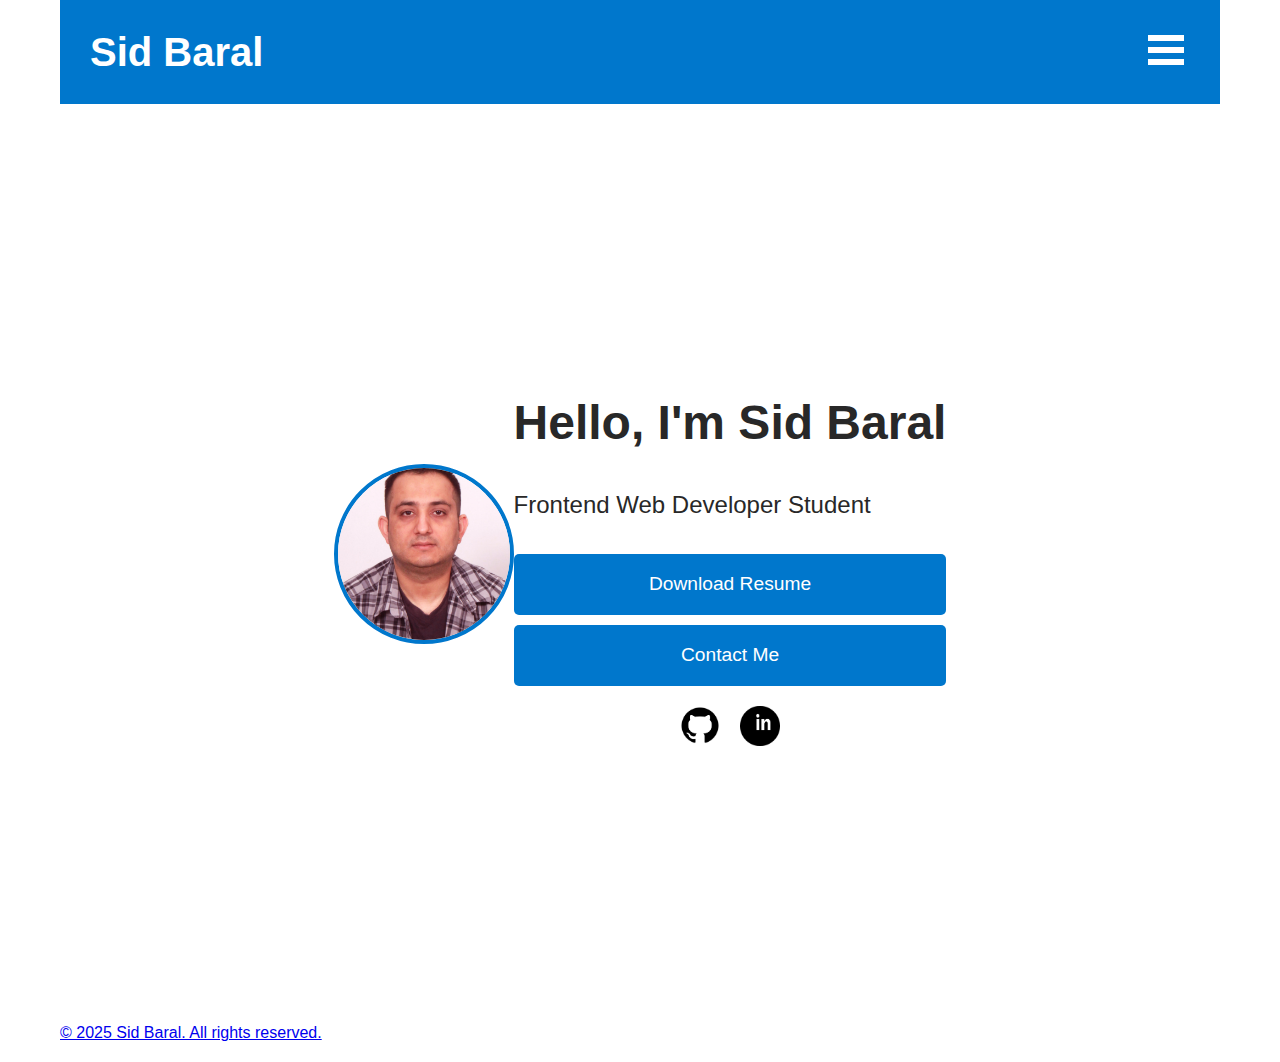
==== index.html @ 908c68ad "completed half of the css" ====
<!DOCTYPE html>
<html lang="en">
<head>
    <meta charset="UTF-8">
    <meta name="viewport" content="width=device-width, initial-scale=1.0">
    <title>Sid Baral -Landing Page</title>
    <link rel="stylesheet" href="styles/normalize-fwd.css">
	<link rel="stylesheet" href="styles/index.css">
</head>

<body>
    
	<div class="site-wrapper">
	
		<header class="site-header">

			<a href="index.html" class="site-name" style="font-size: 2.5rem; font-weight: bold; color: #ffff; text-decoration: none;">Sid Baral</a>


			<nav class="site-navigation" id="site-navigation">

				<button class="menu-toggle" aria-controls="header-menu" aria-expanded="false" aria-label="Menu Toggle">
					<svg xmlns="http://www.w3.org/2000/svg" width="36" height="36" viewBox="0 0 24 24">
						<title>Menu Icon</title>
						<path d="M24 6h-24v-4h24v4zm0 4h-24v4h24v-4zm0 8h-24v4h24v-4z"></path>
					</svg>
				</button>
          
            <ulul class="nav-menu" id="header-menu">
                <li><a href="about.html">About</a></li>
                <li><a href="projects.html">Projects</a></li>
                <li><a href="experience.html">Experience</a></li>
                <li><a href="contact.html">Contact Me</a></li>
            </ul>
        </nav>
    </header>

    <main>
        <section class="intro">
            <img src="images/me.jpg" alt="Sid Baral's Image" class="profile-pic">
            <div class="my-intro">
                <h1>Hello, I'm <strong>Sid Baral</strong></h1>
                <p>Frontend Web Developer Student</p>

            <div class="buttons">
                <a href="resume/Sid Baral Resume.docx" class="button">Download Resume</a>
                <a href="contact.html" class="button">Contact Me</a>
            </div>
            <div class="social-link">
                <a href="https://github.com/awizzymoon77" target="blank">
                    <img src="images/github.png" alt="GitHub">
                <a href="https://www.linkedin.com/in/sid-baral-b07127240/" target="blank">
                    <img src="images/linkedin.png" alt="LinkedIn">

            </div>
            

        </section>
    </main>

    <footer>
        <p>&copy; 2025 Sid Baral. All rights reserved.</p>
    </footer>
</body>
</html>
---- styles/index.css ----
body {
    margin: 0;
    padding: 0;
    box-sizing: border-box;
	font-family: Arial, sans-serif;
	font-size: 16px;
    color: #282828;
	line-height: 1.6;
	background-color: #ffffff;
    }

.site-wrapper {
    max-width: 75rem;
    margin: 0 auto;
    padding: 0 20px;
}

header.site-header {
    background-color: #0077cc;
    color: #ffffff;
    padding: 20px 30px;
    display: flex;
    justify-content: space-between;
    align-items: center;
}

.header .site-name {
    font-size: 2.5rem;
    font-weight: bold;
    color: #ffffff;
    text-decoration: none; 
}



header nav {
    position: relative;
}

header .menu-toggle {
    display: block;
    background: none;
    border: none;
    cursor: pointer;
    color: #ffffff;
}

header .menu-toggle svg {
    fill: #ffffff;
}

header .nav-menu {
    list-style: none;
    display: none;
    flex-direction: column;
    gap: 10px;
    margin: 0;
    padding: 10px 0;
    background-color: #0077cc;
    position: absolute;
    top: 100%;
    right: 0;
    width: 100%;
}

header .menu-toggle.active + .nav-menu {
    display: flex;
}

header .nav-menu li {
    margin: 0;
    text-align: center;
}

header .nav-menu li a {
    text-decoration: none;
    color: #ffff;
    font-weight: bold;
    transition: color 0.3s;
}

header .nav-menu li a:hover {
    color: #ffffff;
}
/* Main */

main{
    min-height: 100vh;
    display: flex;
    flex-direction: column;
    justify-content: center;
    align-items: center;
    padding: 20px;
    background-color: #ffffff;
}

.intro {
    display: flex;
    align-items: center;
}

.intro .profile-pic {
    width: 180px;
    height: 180px;
    border-radius: 50%;
    object-fit: cover;
    margin-bottom: 20px auto;
    border: 4px solid #0077cc;
}

.my-intro {
    max-width: 800px;
    margin: 20px auto;
}

.my-intro h1 {
    font-size: 3rem;
    color: #282828;
    margin-bottom: 20px;
}

.my-intro p {
    font-size: 1.5rem;
    color: #282828;
    margin-bottom: 30px;
}

.buttons {
    display: flex;
    flex-direction: column;
    gap: 10px;
    margin-bottom: 20px;
}

.buttons .button {
    text-decoration: none;
    padding: 15px 30px;
    font-size: 1.2rem;
    background-color: #0077cc;
    color: #ffffff;
    border-radius: 5px;
    text-align: center;
 }

 .buttons .button:hover {
    background-color: #0077cc;
 }

 .social-link {
    display: flex;
    justify-content: center;
    gap: 20px;
    margin-top: 20px;
 }

 .social-link a {
    text-decoration: none;
    color: #0077cc;
    font-size: 1.2rem;
    transition: color 0.3s;
 }

 .social-link a img {
    width: 40px;
    height: 40px;
 }
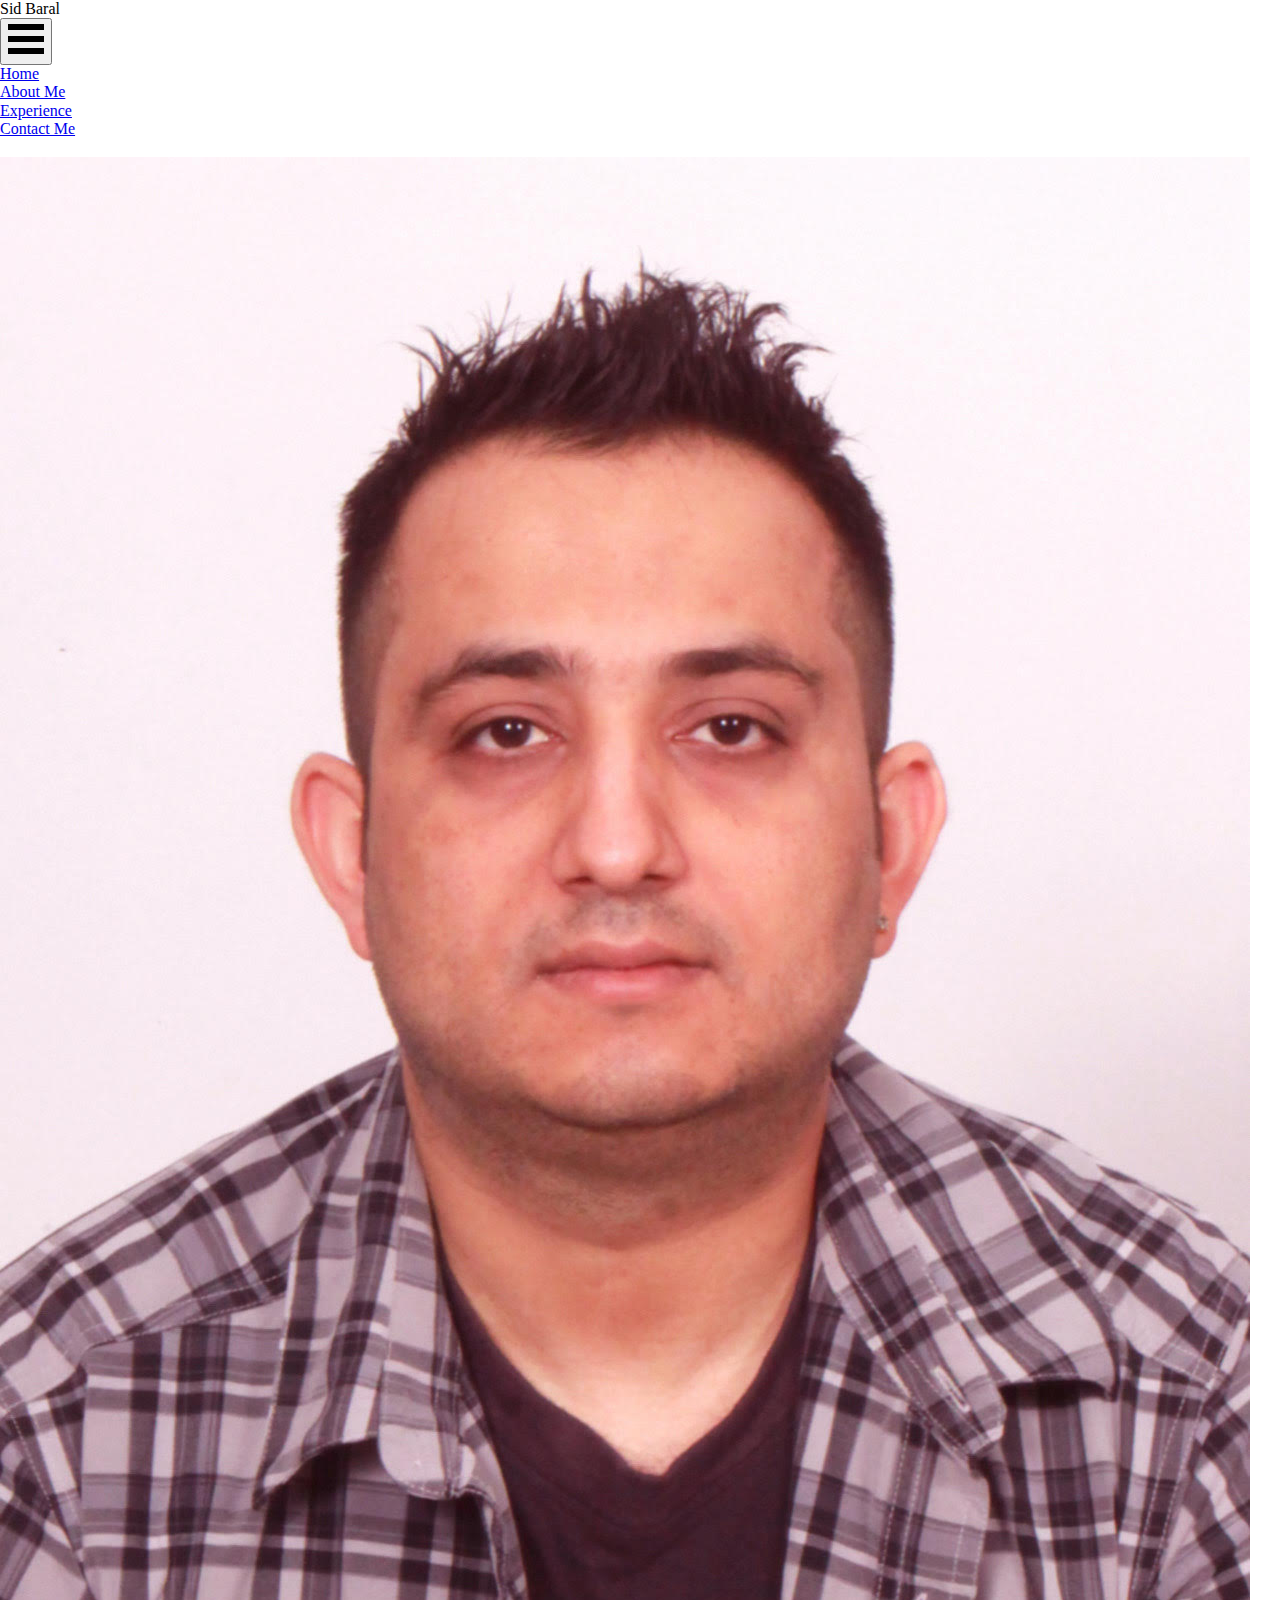
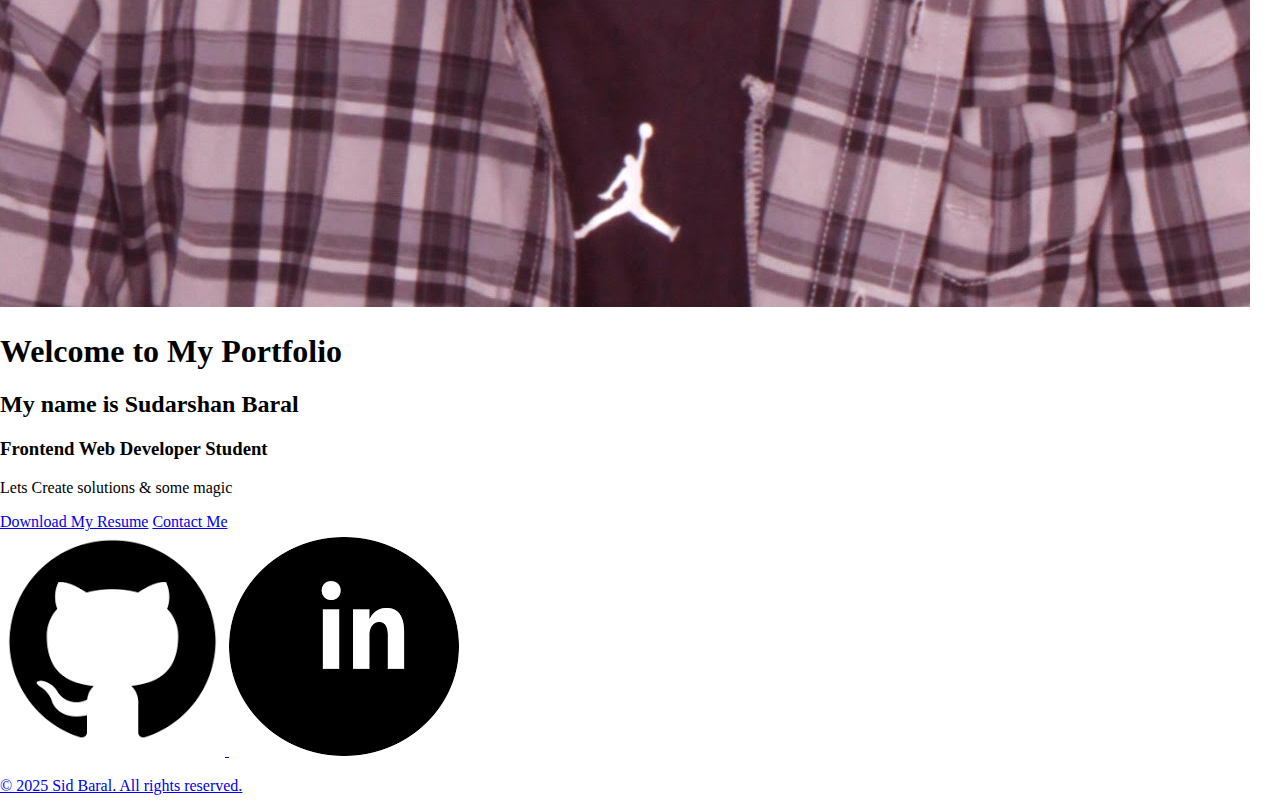
==== commit cb53ef39: "removed the index.css and started over" ====
--- a/index.html
+++ b/index.html
@@ -9,49 +9,49 @@
 </head>
 
 <body>
-    
-	<div class="site-wrapper">
-	
-		<header class="site-header">
 
-			<a href="index.html" class="site-name" style="font-size: 2.5rem; font-weight: bold; color: #ffff; text-decoration: none;">Sid Baral</a>
+	<header class="site-header">
+        <div class="logo">Sid Baral</div>
 
-
-			<nav class="site-navigation" id="site-navigation">
-
-				<button class="menu-toggle" aria-controls="header-menu" aria-expanded="false" aria-label="Menu Toggle">
-					<svg xmlns="http://www.w3.org/2000/svg" width="36" height="36" viewBox="0 0 24 24">
-						<title>Menu Icon</title>
-						<path d="M24 6h-24v-4h24v4zm0 4h-24v4h24v-4zm0 8h-24v4h24v-4z"></path>
-					</svg>
-				</button>
+		<button class="menu-toggle" aria-controls="header-menu" aria-expanded="false" aria-label="Menu Toggle">
+			<svg xmlns="http://www.w3.org/2000/svg" width="36" height="36" viewBox="0 0 24 24">
+				<title>Menu Icon</title>
+				<path d="M24 6h-24v-4h24v4zm0 4h-24v4h24v-4zm0 8h-24v4h24v-4z"></path>
+			</svg>
+		</button>
           
-            <ulul class="nav-menu" id="header-menu">
-                <li><a href="about.html">About</a></li>
-                <li><a href="projects.html">Projects</a></li>
-                <li><a href="experience.html">Experience</a></li>
-                <li><a href="contact.html">Contact Me</a></li>
+        <nav class="nav-menu" id="header-menu">
+            <li><a href="landing">Home</a></li>
+            <li><a href="about">About Me</a></li>
+            <li><a href="experience-projects.html">Experience</a></li>
+            <li><a href="contact.html">Contact Me</a></li>
             </ul>
         </nav>
     </header>
 
     <main>
+        <section id="landing" class="landing">
+            <div class="image-container">
+                <img src="" alt="">
+            </div>
+        </section>
         <section class="intro">
-            <img src="images/me.jpg" alt="Sid Baral's Image" class="profile-pic">
-            <div class="my-intro">
-                <h1>Hello, I'm <strong>Sid Baral</strong></h1>
-                <p>Frontend Web Developer Student</p>
+            <img src="images/me.jpg" alt="Sid Baral's Image">
+            </div>
+            <h1>Welcome to My Portfolio</h1>
+            <h2>My name is <span>Sudarshan Baral</span></h2>
+            <h3>Frontend Web Developer Student</h3>
+            <p>Lets Create solutions & some magic</p>
 
             <div class="buttons">
-                <a href="resume/Sid Baral Resume.docx" class="button">Download Resume</a>
-                <a href="contact.html" class="button">Contact Me</a>
+                <a href="resume/Sid Baral Resume.docx" class="button">Download My Resume</a>
+                <a href="contact" class="button">Contact Me</a>
             </div>
             <div class="social-link">
                 <a href="https://github.com/awizzymoon77" target="blank">
                     <img src="images/github.png" alt="GitHub">
                 <a href="https://www.linkedin.com/in/sid-baral-b07127240/" target="blank">
                     <img src="images/linkedin.png" alt="LinkedIn">
-
             </div>
             
 
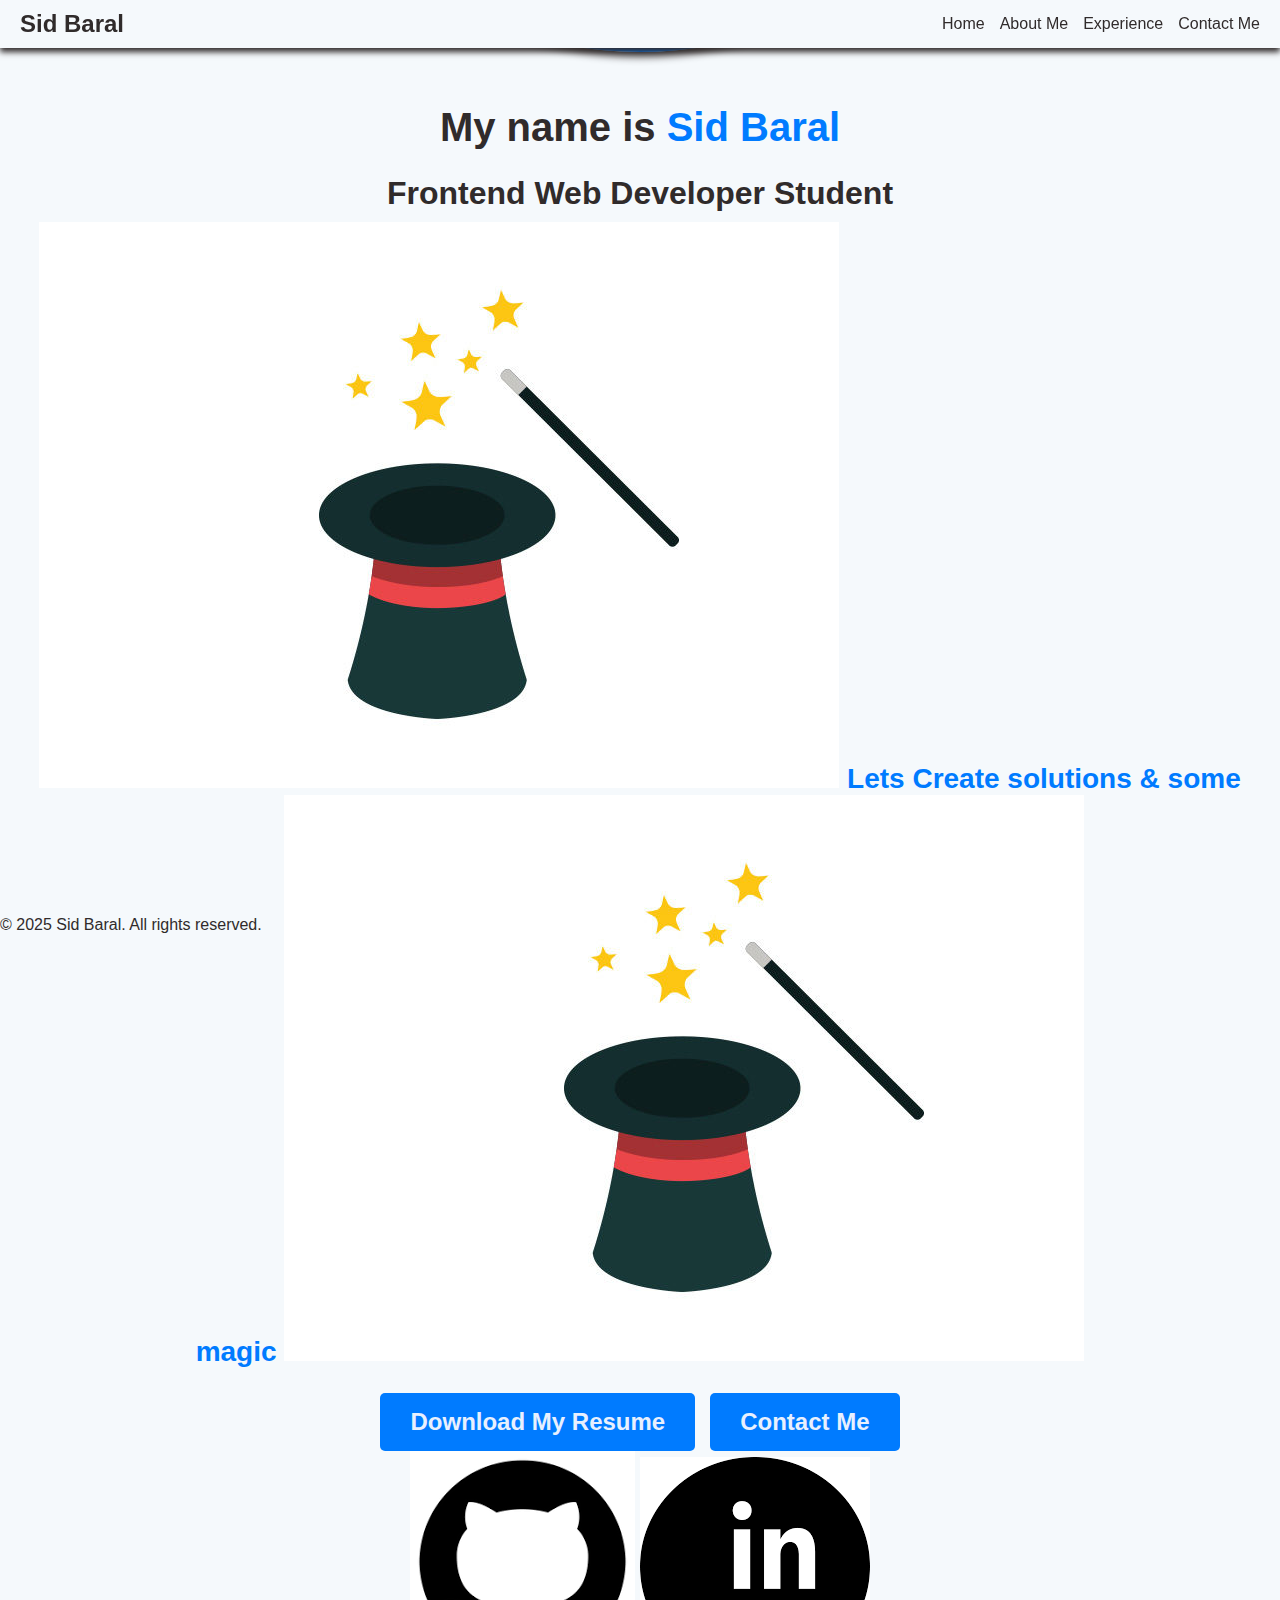
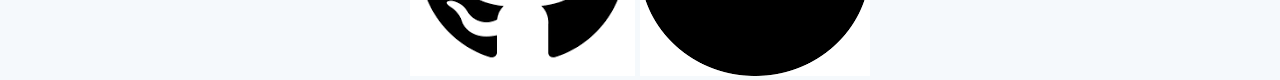
==== commit 95a06a3a: "fixed th eimage issue" ====
--- a/index.html
+++ b/index.html
@@ -1,65 +1,69 @@
 <!DOCTYPE html>
 <html lang="en">
+
 <head>
     <meta charset="UTF-8">
     <meta name="viewport" content="width=device-width, initial-scale=1.0">
     <title>Sid Baral -Landing Page</title>
     <link rel="stylesheet" href="styles/normalize-fwd.css">
-	<link rel="stylesheet" href="styles/index.css">
+    <link rel="stylesheet" href="styles/index.css">
 </head>
 
 <body>
+    <div class="site-wrapper">
 
-	<header class="site-header">
-        <div class="logo">Sid Baral</div>
+        <header class="site-header">
+            <div class="logo">Sid Baral</div>
 
-		<button class="menu-toggle" aria-controls="header-menu" aria-expanded="false" aria-label="Menu Toggle">
-			<svg xmlns="http://www.w3.org/2000/svg" width="36" height="36" viewBox="0 0 24 24">
-				<title>Menu Icon</title>
-				<path d="M24 6h-24v-4h24v4zm0 4h-24v4h24v-4zm0 8h-24v4h24v-4z"></path>
-			</svg>
-		</button>
-          
-        <nav class="nav-menu" id="header-menu">
-            <li><a href="landing">Home</a></li>
-            <li><a href="about">About Me</a></li>
-            <li><a href="experience-projects.html">Experience</a></li>
-            <li><a href="contact.html">Contact Me</a></li>
-            </ul>
-        </nav>
-    </header>
+            <button class="menu-toggle" aria-controls="header-menu" aria-expanded="false" aria-label="Menu Toggle">
+                <svg xmlns="http://www.w3.org/2000/svg" width="36" height="36" viewBox="0 0 24 24">
+                    <title>Menu Icon</title>
+                    <path d="M24 6h-24v-4h24v4zm0 4h-24v4h24v-4zm0 8h-24v4h24v-4z"></path>
+                </svg>
+            </button>
 
-    <main>
-        <section id="landing" class="landing">
-            <div class="image-container">
-                <img src="" alt="">
-            </div>
-        </section>
-        <section class="intro">
-            <img src="images/me.jpg" alt="Sid Baral's Image">
-            </div>
-            <h1>Welcome to My Portfolio</h1>
-            <h2>My name is <span>Sudarshan Baral</span></h2>
-            <h3>Frontend Web Developer Student</h3>
-            <p>Lets Create solutions & some magic</p>
+            <nav class="nav-menu" id="header-menu">
+                <ul>
+                    <li><a href="landing">Home</a></li>
+                    <li><a href="about">About Me</a></li>
+                    <li><a href="experience-projects.html">Experience</a></li>
+                    <li><a href="contact.html">Contact Me</a></li>
+                </ul>
+            </nav>
+        </header>
 
-            <div class="buttons">
-                <a href="resume/Sid Baral Resume.docx" class="button">Download My Resume</a>
-                <a href="contact" class="button">Contact Me</a>
-            </div>
-            <div class="social-link">
-                <a href="https://github.com/awizzymoon77" target="blank">
-                    <img src="images/github.png" alt="GitHub">
-                <a href="https://www.linkedin.com/in/sid-baral-b07127240/" target="blank">
-                    <img src="images/linkedin.png" alt="LinkedIn">
-            </div>
-            
+        <main>
+            <section id="landing" class="landing">
+                <div class="image-box">
+                    <img src="images/me.jpg" alt="Sid Baral">
+                </div>
 
-        </section>
-    </main>
+                <h1>My name is <span>Sid Baral<span></h1>
+                <h2>Frontend Web Developer Student</h2>
+                <p class="magic">
+                    <img src="images/magic.jpg" alt="icon" class="icon">
+                    Lets Create solutions & some magic
+                    <img src="images/magic.jpg" alt="icon" class="icon">
+                </p>
 
-    <footer>
-        <p>&copy; 2025 Sid Baral. All rights reserved.</p>
-    </footer>
+                <div class="buttons">
+                    <a href="resume/Sid Baral Resume.docx" class="button">Download My Resume</a>
+                    <a href="contact" class="button">Contact Me</a>
+                </div>
+                <div class="social-link">
+                    <a href="https://github.com/awizzymoon77" target="blank"></a>
+                        <img src="images/github.png" alt="GitHub">
+                        <a href="https://www.linkedin.com/in/sid-baral-b07127240/" target="blank">
+                            <img src="images/linkedin.png" alt="LinkedIn"></a>
+                </div>
+            </section>
+        </div>
+        </main>
+
+        <footer>
+            <p>&copy; 2025 Sid Baral. All rights reserved.</p>
+        </footer>
+        <script src="index.js"></script>
 </body>
+
 </html>--- a/styles/index.css
+++ b/styles/index.css
@@ -0,0 +1,126 @@
+body {
+    font-family: Arial, sans-serif;
+    background-color: #f5f9fc;
+    color: #302b2b;
+    margin: 0;
+}
+
+header {
+    display: flex;
+    justify-content: space-between;
+    align-items: center;
+    padding: 10px 20px;
+    background-color: #f5f9fc;
+    box-shadow: 0 4px 6px #302b2b;
+    position: fixed;
+    top: 0;
+    width: 100%;
+    z-index: 1000;
+}
+
+.logo {
+    font-size: 1.5rem;
+    font-weight: bold;
+}
+
+.nav-menu {
+    display: flex;
+    gap: 15px;
+}
+
+.nav-menu ul {
+    list-style: none;
+    padding: 0;
+    margin: 0;
+    display: flex;
+    gap: 15px;
+}
+
+.nav-menu a {
+    text-decoration: none;
+    color: #302b2b;
+    font-size: 1rem;
+}
+
+.nav-menu a:hover {
+    color: #007bff;
+}
+
+.menu-toggle {
+    display: none;
+    background: none;
+    border: none;
+    cursor: pointer;
+}
+
+.landing {
+    height: 100vh;
+    background-color: #f5f9fc;
+    display: flex;
+    flex-direction: column;
+    justify-content: center;
+    align-items: center;
+    text-align: center;
+    padding: 20px;
+}
+
+.image-box {
+    display: flex;
+    justify-content: center;
+    align-items: center;
+    margin-top: 2rem;
+    
+}
+
+.image-box img{
+    width: 800px;
+    height: 800px;
+    border-radius: 50%;
+    object-fit: cover;
+    object-position: top;
+    border: 4px solid #007bff;
+    box-shadow: 0 4px 8px #302b2b;
+    margin-bottom: 2rem;
+    
+}
+
+.landing h1 {
+    font-size: 2.5rem;
+    margin: 20px 0;
+}
+
+.landing h1 span {
+    font-weight: bold;
+    color: #007bff;
+}
+
+.landing h2{
+    font-size: 2rem;
+    margin: 5px 0;
+    color: #302b2b;
+}
+
+.landing p {
+    font-size: 1.75rem;
+    margin: 5px 0;
+    color: #007bff;
+    font-weight: bold;
+}
+
+.landing .buttons {
+    margin-top: 20px;
+    display: flex;
+    gap: 15px;
+    justify-content: center;
+}
+
+.landing .buttons a {
+    text-decoration: none;
+    background-color: #007bff;
+    color: #e8f0fe;
+    padding: 15px 30px;
+    border-radius: 5px;
+    font-size: 1.5rem;
+    font-weight: bold;
+    transition:0.3s ease;
+}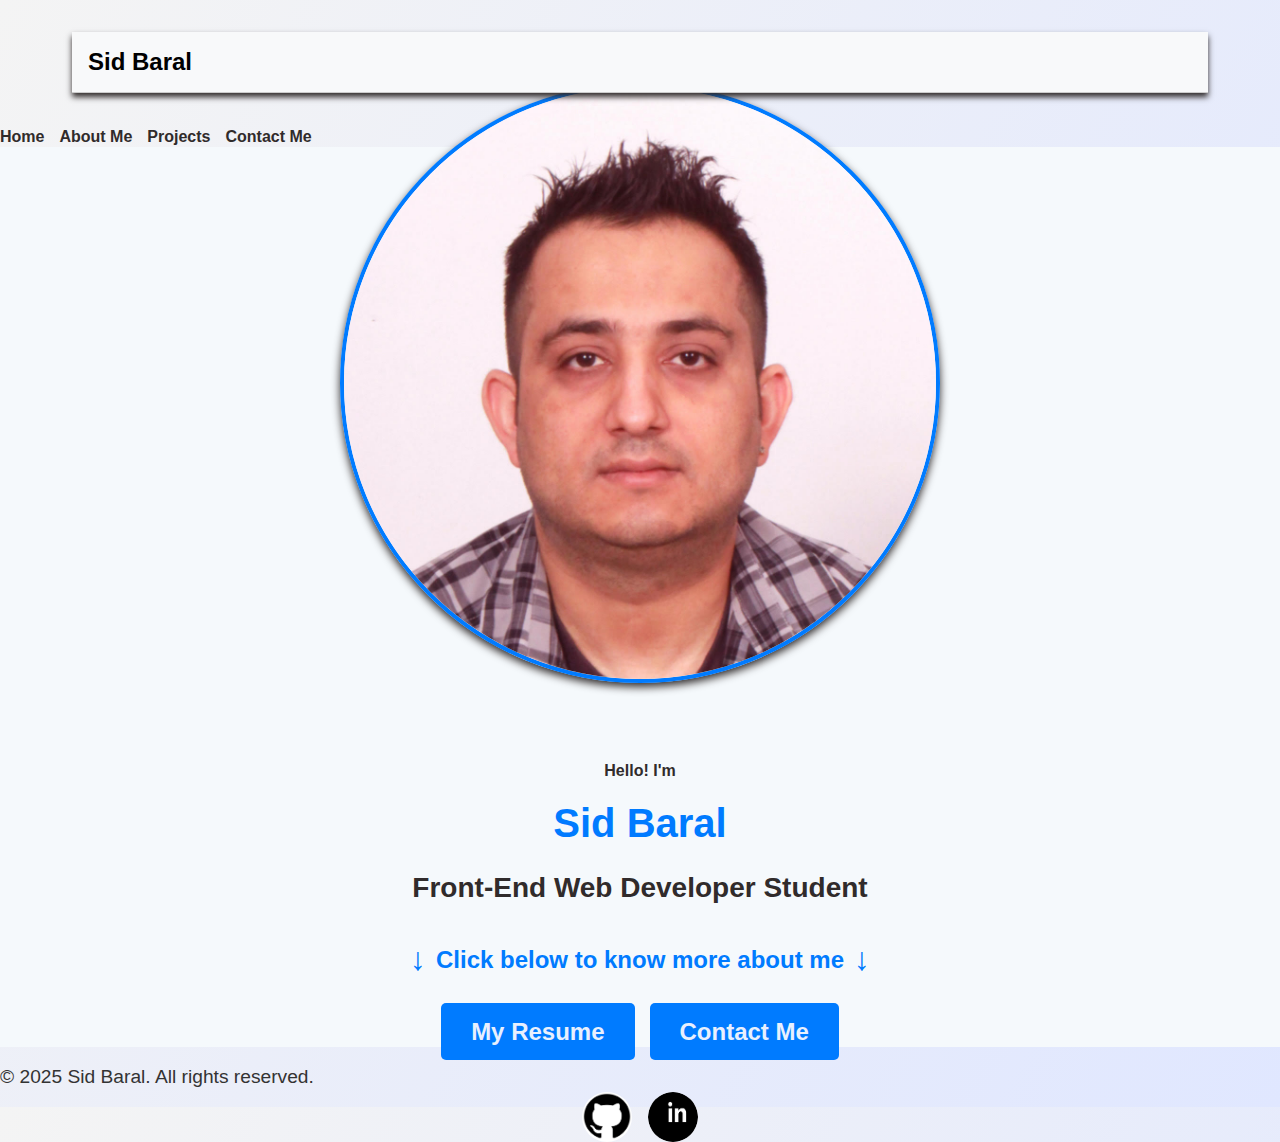
==== commit fb8300fe: "completed  the home page for both mobile and desktop display" ====
--- a/index.html
+++ b/index.html
@@ -11,7 +11,6 @@
 
 <body>
     <div class="site-wrapper">
-
         <header class="site-header">
             <div class="logo">Sid Baral</div>
 
@@ -21,12 +20,13 @@
                     <path d="M24 6h-24v-4h24v4zm0 4h-24v4h24v-4zm0 8h-24v4h24v-4z"></path>
                 </svg>
             </button>
+    </div>
 
             <nav class="nav-menu" id="header-menu">
                 <ul>
                     <li><a href="landing">Home</a></li>
                     <li><a href="about">About Me</a></li>
-                    <li><a href="experience-projects.html">Experience</a></li>
+                    <li><a href="experience-projects.html">Projects</a></li>
                     <li><a href="contact.html">Contact Me</a></li>
                 </ul>
             </nav>
@@ -37,33 +37,36 @@
                 <div class="image-box">
                     <img src="images/me.jpg" alt="Sid Baral">
                 </div>
+            <div class="text-container">
+                <h1>
+                    <span class="hello">Hello! I'm</span> <br>
+                    <span class="name">Sid Baral</span>
+                </h1>
+                <h2>Front-End Web Developer Student</h2>
+                    <div class="flashing-text">
+                    <span class="arrow">&#8595;</span>
+                    Click below to know more about me
+                    <span class="arrow">&#8595;</span>
+                    </div>  
 
-                <h1>My name is <span>Sid Baral<span></h1>
-                <h2>Frontend Web Developer Student</h2>
-                <p class="magic">
-                    <img src="images/magic.jpg" alt="icon" class="icon">
-                    Lets Create solutions & some magic
-                    <img src="images/magic.jpg" alt="icon" class="icon">
-                </p>
-
-                <div class="buttons">
-                    <a href="resume/Sid Baral Resume.docx" class="button">Download My Resume</a>
-                    <a href="contact" class="button">Contact Me</a>
-                </div>
-                <div class="social-link">
-                    <a href="https://github.com/awizzymoon77" target="blank"></a>
-                        <img src="images/github.png" alt="GitHub">
+                    <div class="buttons">
+                        <a href="resume/Sid Baral Resume.docx" class="button">My Resume</a>
+                        <a href="contact" class="button">Contact Me</a>
+                    </div>
+                    <div class="social-link">
+                        <a href="https://www.github.com/awizzymoon77" target="blank">
+                            <img src="images/github.png" alt="GitHub"></a>
                         <a href="https://www.linkedin.com/in/sid-baral-b07127240/" target="blank">
                             <img src="images/linkedin.png" alt="LinkedIn"></a>
+                    </div>
                 </div>
-            </section>
-        </div>
+                </section>
         </main>
 
-        <footer>
-            <p>&copy; 2025 Sid Baral. All rights reserved.</p>
-        </footer>
-        <script src="index.js"></script>
+    <footer class="footer">
+        <p>&copy; 2025 Sid Baral. All rights reserved.</p>
+    </footer>
+    <script src="index.js"></script>
 </body>
 
 </html>--- a/styles/index.css
+++ b/styles/index.css
@@ -1,8 +1,9 @@
 body {
+    margin: 0;
     font-family: Arial, sans-serif;
-    background-color: #f5f9fc;
-    color: #302b2b;
-    margin: 0;
+    background: linear-gradient(120deg, #f4f4f4, #e0e7ff);
+    color: #333333;
+    
 }
 
 header {
@@ -10,11 +11,11 @@
     justify-content: space-between;
     align-items: center;
     padding: 10px 20px;
-    background-color: #f5f9fc;
+    background-color: #ffffff;
+    color: #000000;
     box-shadow: 0 4px 6px #302b2b;
-    position: fixed;
+    position: sticky
     top: 0;
-    width: 100%;
     z-index: 1000;
 }
 
@@ -25,6 +26,7 @@
 
 .nav-menu {
     display: flex;
+    font-weight: bold;
     gap: 15px;
 }
 
@@ -69,43 +71,101 @@
     justify-content: center;
     align-items: center;
     margin-top: 2rem;
-    
-}
-
-.image-box img{
-    width: 800px;
-    height: 800px;
+
+}
+
+.image-box img {
+    width: 600px;
+    height: 600px;
     border-radius: 50%;
     object-fit: cover;
     object-position: top;
     border: 4px solid #007bff;
     box-shadow: 0 4px 8px #302b2b;
     margin-bottom: 2rem;
-    
-}
-
-.landing h1 {
+
+}
+
+.h1 {
+    text-align: center;
+    line-height: 1.2;
+    color: #302b2b;
+}
+
+.hello {
+    font-size: 1rem;
+    text-decoration: wavy;
+    color: #302b2b;
+    margin-bottom: 20px;
+    display: inline-block;
+}
+
+.name {
     font-size: 2.5rem;
+    font-weight: bold;
+    color: #007bff;
+    margin-bottom: 0;
+}
+
+.landing h2 {
+    font-size: 1.75rem;
+    margin-top: 0;
+    color: #302b2b;
+}
+
+/*took help from code pen */
+.flashing-text {
+    text-align: center;
+    font-size: 1.5rem;
+    font-weight: bold;
+    color: #007bff;
     margin: 20px 0;
-}
-
-.landing h1 span {
-    font-weight: bold;
-    color: #007bff;
-}
-
-.landing h2{
+    animation: blink 1s infinite alternate;
+    display: flex;
+    flex-direction: row;
+    align-items: center;
+    justify-content: center;
+    gap: 10px;
+}
+
+.flashing-text .arrow {
+    color: #007bff;
+    margin: 5px 0;
     font-size: 2rem;
-    margin: 5px 0;
-    color: #302b2b;
-}
-
-.landing p {
-    font-size: 1.75rem;
-    margin: 5px 0;
-    color: #007bff;
-    font-weight: bold;
-}
+    animation: arrow-blink 1s infinite alternate;
+}
+
+
+@keyframes blink {
+    0% {
+        color: #007bff;
+    }
+
+    50% {
+        color: #ff5733;
+    }
+
+    100% {
+        color: #28a745;
+    }
+}
+
+
+@keyframes arrow-blink {
+    0% {
+        color: #007bff;
+    }
+
+    50% {
+        color: #ff5733;
+    }
+
+    100% {
+        color: #28a745;
+    }
+}
+/* took help from code pen */
+
 
 .landing .buttons {
     margin-top: 20px;
@@ -122,5 +182,98 @@
     border-radius: 5px;
     font-size: 1.5rem;
     font-weight: bold;
-    transition:0.3s ease;
+    transition: 0.3s ease;
+}
+
+.social-link {
+    display: flex;
+    justify-content: center;
+    gap: 20px;
+    margin-top: 20px;
+}
+
+.social-link a img {
+    width: 50px;
+    height: 50px;
+    border-radius: 50%;
+    display: block;
+}
+
+@media (min-width: 50em) {
+    body {
+        font-size: 1.2rem;
+    }
+
+    .site-wrapper {
+        display: flex;
+        flex-direction: column;
+        align-items: center;
+        justify-content: center;
+        padding: 2rem;
+        max-width: 1200px;
+        margin: 0 auto;
+    }
+
+    .site-header {
+        display: flex;
+        justify-content: space-between;
+        align-items: center;
+        width: 100%;
+        padding: 1rem;
+        background: #f8f9fa;
+        border-bottom: 1px solid #ccc;
+    }
+
+    .main-content {
+        display: flex;
+        flex-direction: row;
+        justify-content: space-between;
+        align-items: center;
+        width: 100%;
+        padding: 2rem;
+    }
+
+    .profile {
+        flex: 1;
+        display: flex;
+        flex-direction: column;
+        align-items: center;
+    }
+
+    .profile img {
+        width: 150px;
+        height: 150px;
+        border-radius: 50%;
+        margin-bottom: 1rem;
+    }
+
+    .intro-text {
+        flex: 2;
+        text-align: left;
+        padding-left: 2rem;
+    }
+
+    .flashing-text {
+        margin-top: 2rem;
+        font-size: 1.5rem;
+        animation: blink 1s infinite alternate;
+    }
+
+    .buttons {
+        display: flex;
+        gap: 1rem;
+        margin-top: 1rem;
+    }
+
+    .social-link {
+        display: flex;
+        justify-content: center;
+        gap: 1rem;
+        margin-top: 2rem;
+    }
+
+    .social-link img {
+        width: 40px;
+        height: 40px;
+    }
 }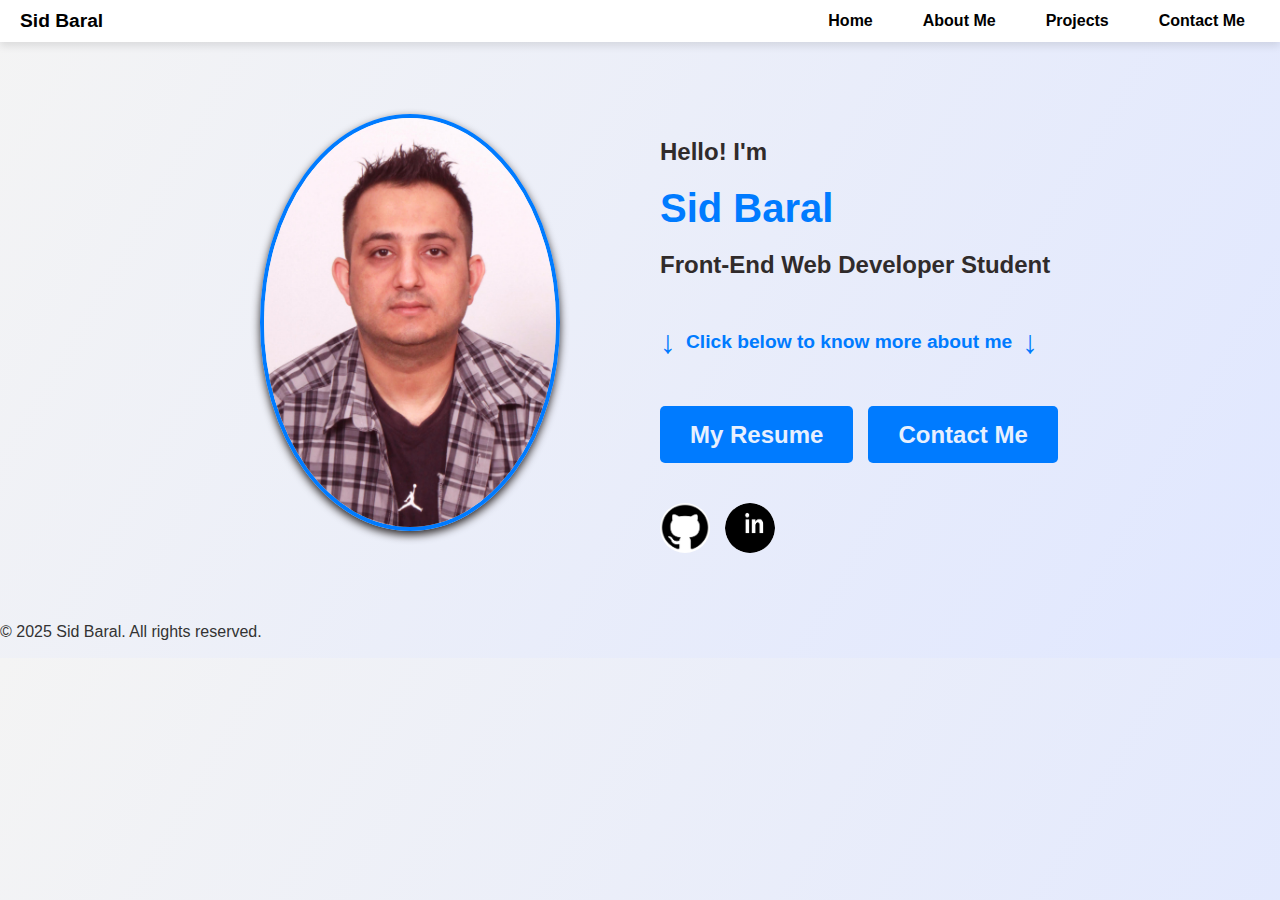
==== commit 833dce2f: "finally completed about page rest would be easy" ====
--- a/index.html
+++ b/index.html
@@ -20,34 +20,32 @@
                     <path d="M24 6h-24v-4h24v4zm0 4h-24v4h24v-4zm0 8h-24v4h24v-4z"></path>
                 </svg>
             </button>
-    </div>
-
             <nav class="nav-menu" id="header-menu">
                 <ul>
                     <li><a href="landing">Home</a></li>
                     <li><a href="about">About Me</a></li>
-                    <li><a href="experience-projects.html">Projects</a></li>
-                    <li><a href="contact.html">Contact Me</a></li>
+                    <li><a href="projects">Projects</a></li>
+                    <li><a href="contact">Contact Me</a></li>
                 </ul>
             </nav>
         </header>
 
         <main>
-            <section id="landing" class="landing">
+            <section id="about" class="landing">
                 <div class="image-box">
                     <img src="images/me.jpg" alt="Sid Baral">
                 </div>
-            <div class="text-container">
-                <h1>
-                    <span class="hello">Hello! I'm</span> <br>
-                    <span class="name">Sid Baral</span>
-                </h1>
-                <h2>Front-End Web Developer Student</h2>
+                <div class="text-container">
+                    <h1>
+                        <span class="hello">Hello! I'm</span> <br>
+                        <span class="name">Sid Baral</span>
+                    </h1>
+                    <h2>Front-End Web Developer Student</h2>
                     <div class="flashing-text">
-                    <span class="arrow">&#8595;</span>
-                    Click below to know more about me
-                    <span class="arrow">&#8595;</span>
-                    </div>  
+                        <span class="arrow">&#8595;</span>
+                        Click below to know more about me
+                        <span class="arrow">&#8595;</span>
+                    </div>
 
                     <div class="buttons">
                         <a href="resume/Sid Baral Resume.docx" class="button">My Resume</a>
@@ -60,13 +58,22 @@
                             <img src="images/linkedin.png" alt="LinkedIn"></a>
                     </div>
                 </div>
-                </section>
+            </section>
         </main>
 
-    <footer class="footer">
-        <p>&copy; 2025 Sid Baral. All rights reserved.</p>
-    </footer>
-    <script src="index.js"></script>
+        <footer class="footer">
+            <p>&copy; 2025 Sid Baral. All rights reserved.</p>
+        </footer>
+        <script>
+            function toggleMenu() {
+                const menu = document.getElementById('header-menu');
+                const expanded = menu.getAttribute('aria-expanded') === 'true' || false;
+                menu.setAttribute('aria-expanded', !expanded);
+                menu.classList.toggle('menu-visible');
+            }
+
+            document.querySelector('.menu-toggle').addEventListener('click', toggleMenu);
+        </script>
 </body>
 
 </html>--- a/styles/index.css
+++ b/styles/index.css
@@ -1,73 +1,133 @@
+/* Global Styles */
 body {
     margin: 0;
     font-family: Arial, sans-serif;
     background: linear-gradient(120deg, #f4f4f4, #e0e7ff);
-    color: #333333;
-    
-}
-
-header {
+    color: #333;
+}
+
+/* Header Styles */
+.site-header {
     display: flex;
     justify-content: space-between;
     align-items: center;
-    padding: 10px 20px;
     background-color: #ffffff;
     color: #000000;
-    box-shadow: 0 4px 6px #302b2b;
-    position: sticky
+    padding: 10px 20px;
+    position: sticky;
     top: 0;
     z-index: 1000;
+    box-shadow: 0 4px 8px rgba(0, 0, 0, 0.1);
 }
 
 .logo {
-    font-size: 1.5rem;
+    font-size: 1.2em; 
     font-weight: bold;
+    color: #000000;
+}
+
+.menu-toggle {
+    font-size: 1.5em; 
+    cursor: pointer;
+    background: none;
+    border: none;
+    color: #000000;
+    margin: 0 auto;
+    
 }
 
 .nav-menu {
-    display: flex;
-    font-weight: bold;
-    gap: 15px;
+    display: none;
+    position: absolute;
+    top: 100%;
+    left: 50%;
+    transform: translateX(-50%);
+    background-color: #ffffff;
+    border-radius: 5px;
+    box-shadow: 0 4px 6px rgba(0, 0, 0, 0.2);
+    text-align: center;
+    width: 80%; 
 }
 
 .nav-menu ul {
     list-style: none;
-    padding: 0;
     margin: 0;
-    display: flex;
-    gap: 15px;
-}
-
-.nav-menu a {
+    padding: 10px;
+}
+
+.nav-menu ul li {
+    margin: 10px 0;
+}
+
+.nav-menu ul li a {
+    color: #000000;
     text-decoration: none;
-    color: #302b2b;
     font-size: 1rem;
-}
-
-.nav-menu a:hover {
-    color: #007bff;
-}
-
-.menu-toggle {
-    display: none;
-    background: none;
-    border: none;
-    cursor: pointer;
-}
-
+    padding: 10px 15px; 
+    border-radius: 5px;
+}
+
+.nav-menu ul li a:hover {
+    background-color: #007bff;
+    color: #ffffff;   
+}
+
+.menu-visible {
+    display: block;
+}
+
+
+@media (min-width: 47.9em) {
+    .menu-toggle {
+        display: none;
+    }
+
+    .nav-menu {
+        display: flex;
+        position: static;
+        transform: none;
+        background-color: transparent;
+        box-shadow: none;
+        width: auto;
+        justify-content: flex-start;
+    }
+
+    .nav-menu ul {
+        display: flex;
+        gap: 20px;
+        margin: 0;
+        padding: 0;
+    }
+
+    .nav-menu ul li {
+        margin: 0;
+    }
+
+    .nav-menu ul li a {
+        font-size: 1rem;
+        padding: 10px 15px;
+        color: #000000;
+        font-weight: bold;
+        background-color: transparent;
+        border-radius: 5px;
+    }
+
+    .nav-menu ul li a:hover {
+        background-color: #007bff;
+        color: #ffffff;
+    }
+}
 .landing {
-    height: 100vh;
-    background-color: #f5f9fc;
     display: flex;
     flex-direction: column;
-    justify-content: center;
     align-items: center;
     text-align: center;
     padding: 20px;
 }
 
 .image-box {
-    display: flex;
+    display: 100%;
+    max-width: 300px;
     justify-content: center;
     align-items: center;
     margin-top: 2rem;
@@ -198,82 +258,67 @@
     border-radius: 50%;
     display: block;
 }
-
-@media (min-width: 50em) {
-    body {
+@media (min-width: 47.9em) {
+    .landing {
+        text-align: left;
+        padding: 40px 20px;
+        display: flex;
+        flex-direction: row;
+        align-items: center;
+    }
+
+    .image-box {
+        flex:0 1 300px;
+        margin-right: 100px;
+        margin-left:240px;
+        margin-bottom: 0;
+    }
+
+    .image-box img {
+        width: 100%;
+        max-width: 300px;
+        height: auto;
+    }
+
+    .text-container {
+        flex: 1;
+        display: flex;
+        flex-direction: column;
+        align-items: flex-start;
+    }
+
+    .landing h1 {
+        font-size: 2.5rem;
+        margin-bottom: 10px;
+    }
+
+    .landing .hello {
+        font-size: 1.5rem;
+    }
+
+    .landing .name {
+        font-size: 2.5rem;
+    }
+
+    .landing h2 {
+        font-size: 1.5rem;
+        margin-top: 10px;
+    }
+
+    .flashing-text {
         font-size: 1.2rem;
-    }
-
-    .site-wrapper {
-        display: flex;
-        flex-direction: column;
-        align-items: center;
-        justify-content: center;
-        padding: 2rem;
-        max-width: 1200px;
-        margin: 0 auto;
-    }
-
-    .site-header {
-        display: flex;
-        justify-content: space-between;
-        align-items: center;
-        width: 100%;
-        padding: 1rem;
-        background: #f8f9fa;
-        border-bottom: 1px solid #ccc;
-    }
-
-    .main-content {
-        display: flex;
-        flex-direction: row;
-        justify-content: space-between;
-        align-items: center;
-        width: 100%;
-        padding: 2rem;
-    }
-
-    .profile {
-        flex: 1;
-        display: flex;
-        flex-direction: column;
-        align-items: center;
-    }
-
-    .profile img {
-        width: 150px;
-        height: 150px;
-        border-radius: 50%;
-        margin-bottom: 1rem;
-    }
-
-    .intro-text {
-        flex: 2;
-        text-align: left;
-        padding-left: 2rem;
-    }
-
-    .flashing-text {
-        margin-top: 2rem;
-        font-size: 1.5rem;
-        animation: blink 1s infinite alternate;
+        margin: 20px 0;
     }
 
     .buttons {
         display: flex;
-        gap: 1rem;
-        margin-top: 1rem;
+        gap: 15px;
+        margin-bottom: 20px;
     }
 
     .social-link {
         display: flex;
-        justify-content: center;
-        gap: 1rem;
-        margin-top: 2rem;
-    }
-
-    .social-link img {
-        width: 40px;
-        height: 40px;
-    }
-}+        gap: 15px;
+    }
+}
+
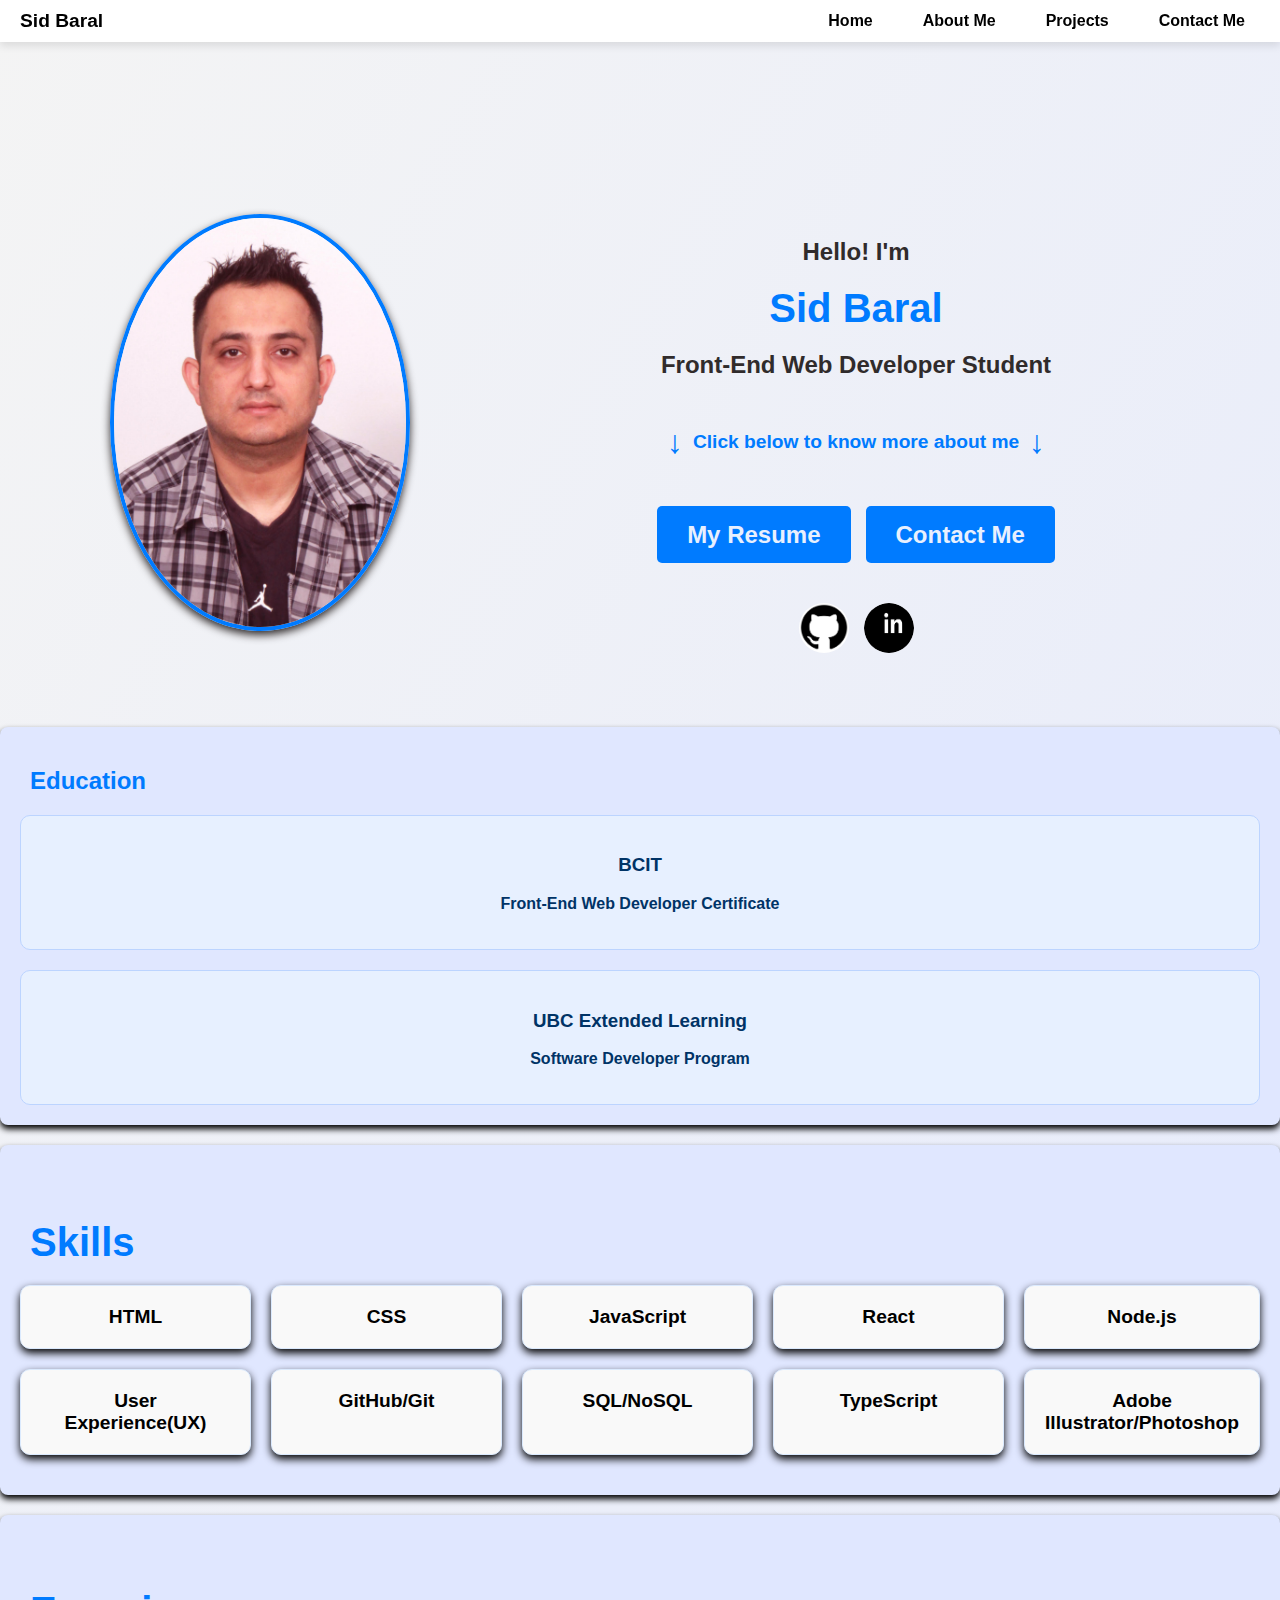
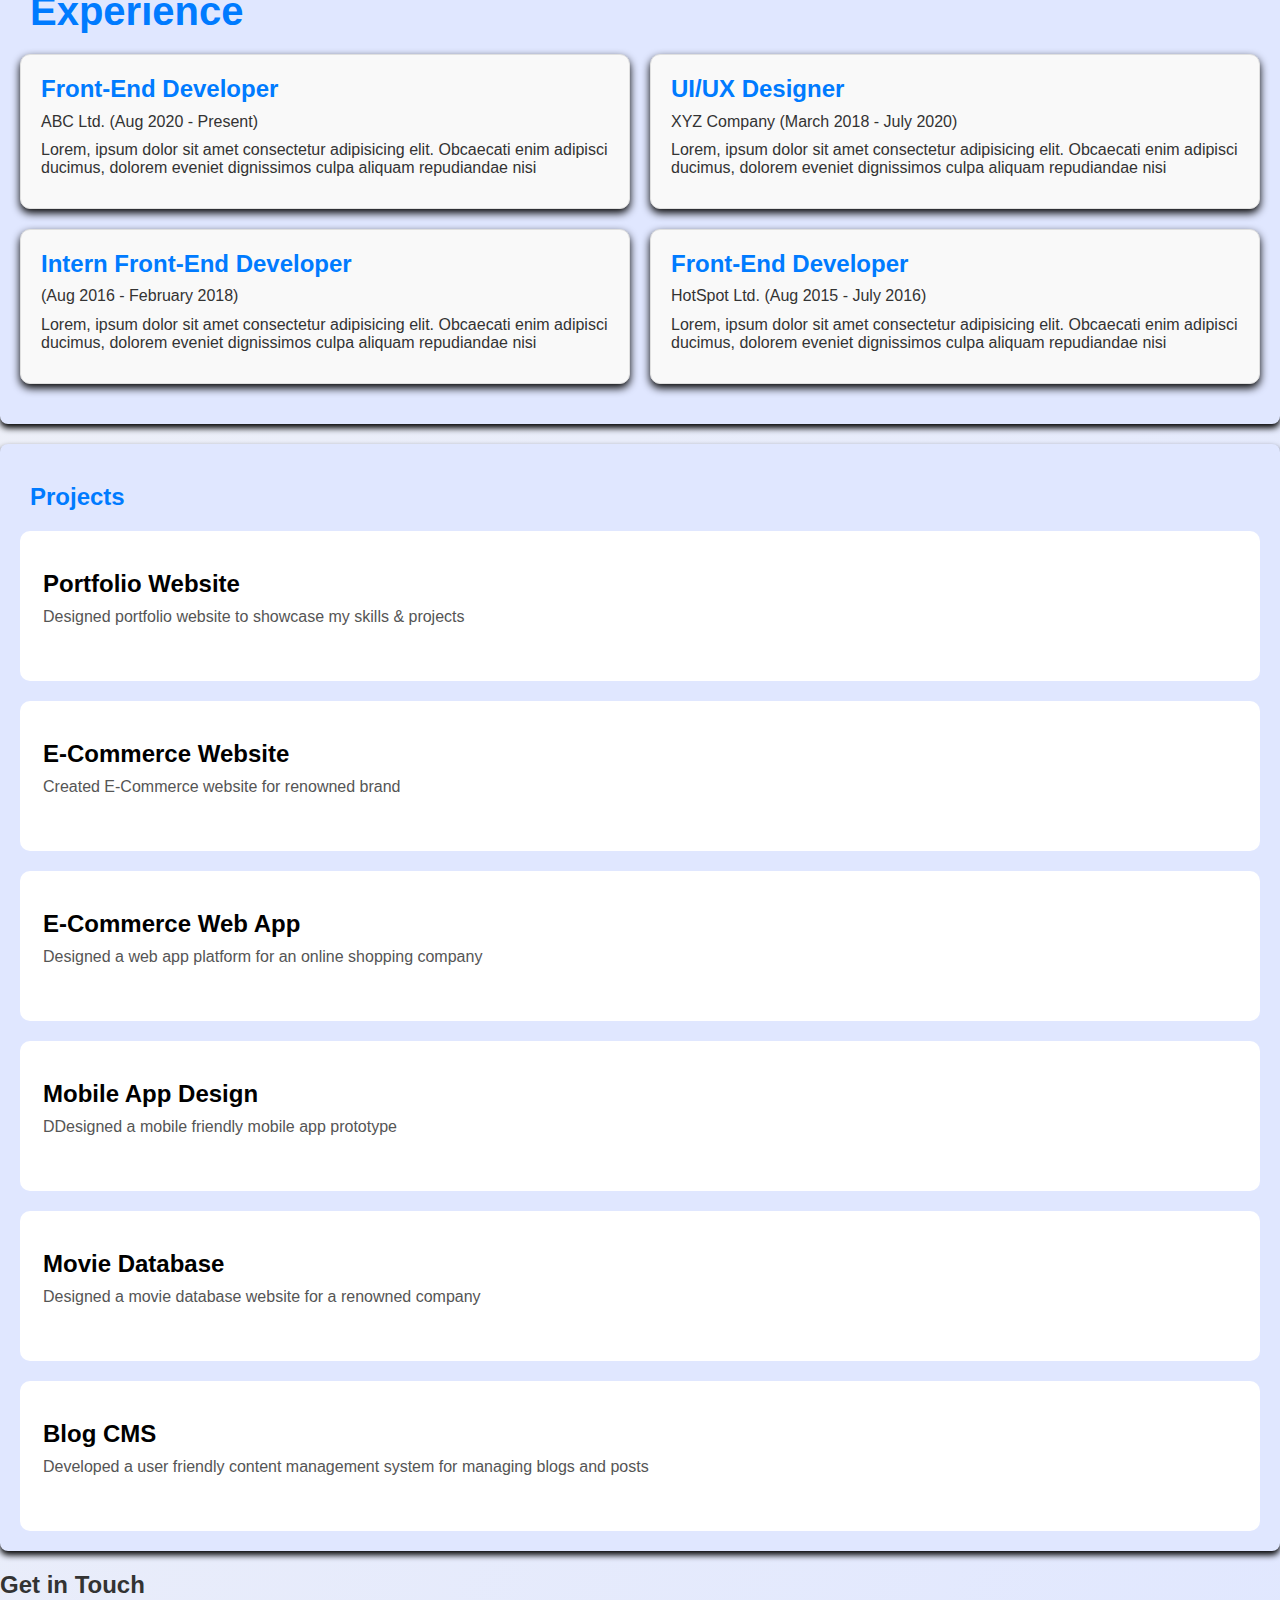
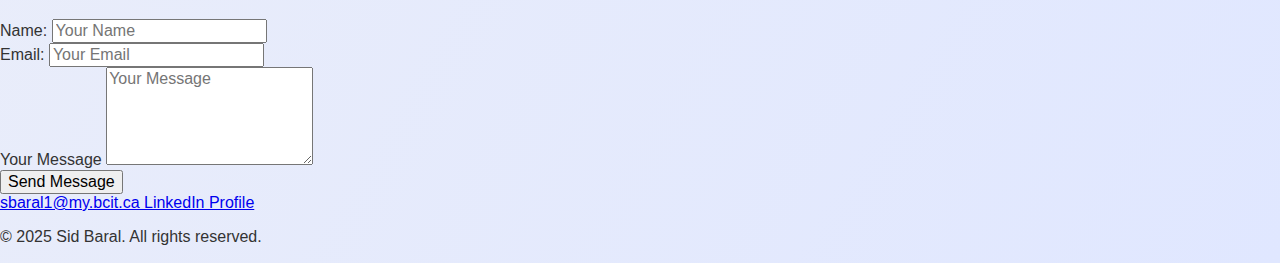
==== commit ff8f3fb8: "gave the final look to the webpage" ====
--- a/index.html
+++ b/index.html
@@ -61,6 +61,119 @@
             </section>
         </main>
 
+        <section id="education" class="box">
+            <h2><i class="fas fa-graduation-cap"></i>Education</h2>
+            <div class="education-grid">
+                <div>
+                    <h3>BCIT</h3>
+                    <p>Front-End Web Developer Certificate </p>
+                </div>
+                <div>
+                    <h3>UBC Extended Learning</h3>
+                    <p>Software Developer Program</p>
+                </div>
+        </section>
+
+        <section id="skills" class="box">
+            <h2><i class= "fas fa-tools"></i>Skills</h2>
+            <div class="skills-grid">
+                <div>HTML</div>
+                <div>CSS</div>
+                <div>JavaScript</div>
+                <div>React</div>
+                <div>Node.js</div>
+                <div>User Experience(UX)</div>
+                <div>GitHub/Git</div>
+                <div>SQL/NoSQL</div>
+                <div>TypeScript</div>
+                <div>Adobe Illustrator/Photoshop</div>
+            </div>
+        </section>
+
+        <section id="experience" class="box">
+            <h2><i class= "fas fa-briefcase"></i>Experience</h2>
+            <div class="experience-grid">
+                <div>
+                    <h3>Front-End Developer</h3>
+                    <p>ABC Ltd. (Aug 2020 - Present)</p>
+                    <p>Lorem, ipsum dolor sit amet consectetur adipisicing elit. Obcaecati enim adipisci ducimus, dolorem eveniet dignissimos culpa aliquam repudiandae nisi </p>
+                </div>
+                <div>
+                    <h3>UI/UX Designer</h3>
+                    <p>XYZ Company (March 2018 - July 2020)</p>
+                    <p>Lorem, ipsum dolor sit amet consectetur adipisicing elit. Obcaecati enim adipisci ducimus, dolorem eveniet dignissimos culpa aliquam repudiandae nisi </p>
+                </div>
+                <div>
+                    <h3>Intern Front-End Developer</h3>
+                    <p>(Aug 2016 - February 2018)</p>
+                    <p>Lorem, ipsum dolor sit amet consectetur adipisicing elit. Obcaecati enim adipisci ducimus, dolorem eveniet dignissimos culpa aliquam repudiandae nisi </p>
+                </div>
+                <div>
+                    <h3>Front-End Developer</h3>
+                    <p>HotSpot Ltd. (Aug 2015 - July 2016)</p>
+                    <p>Lorem, ipsum dolor sit amet consectetur adipisicing elit. Obcaecati enim adipisci ducimus, dolorem eveniet dignissimos culpa aliquam repudiandae nisi </p>
+                </div>
+            </div>    
+        </section>
+
+        <Section id="projects" class="box">
+            <h2><i class="fas fa-code"></i>Projects</h2>
+            <div class="projects-completed">
+                <div class="project green">
+                    <h3>Portfolio Website</h3>
+                    <p>Designed portfolio website to showcase my skills & projects</p>
+                </div>
+                <div class="project pink">
+                    <h3>E-Commerce Website</h3>
+                    <p>Created E-Commerce website for renowned brand</p>
+                </div>
+                <div class="project yellow">
+                    <h3>E-Commerce Web App</h3>
+                    <p>Designed a web app platform for an online shopping company</p>
+                </div>
+                <div class="project blue">
+                    <h3>Mobile App Design</h3>
+                    <p>DDesigned a mobile friendly mobile app prototype</p>
+                </div>
+                <div class="project orange">
+                    <h3>Movie Database</h3>
+                    <p>Designed a movie database website for a renowned company</p>
+                </div>
+                <div class="project purple">
+                    <h3>Blog CMS</h3>
+                    <p>Developed a  user friendly content management system for managing blogs and posts </p>
+                </div>
+            </div>
+        </Section>
+
+       <section id="contact" class="contact-me">
+            <h2>Get in Touch</h2>
+            <form method="post" action="/submit-form">
+                <div class="form-group">
+                    <label for="name">Name:</label>
+                    <input type="text" id= "name" Name="name" placeholder="Your Name" required>
+                </div>
+                <div class="form-group">
+                    <label for="email">Email:</label>
+                    <input type="email" id="email" name="email" placeholder="Your Email" required>
+                </div>
+                <div class="form-group">
+                    <label for="message">Your Message</label>
+                    <textarea name="message" id="message" rows="5" placeholder="Your Message" required></textarea>
+                </div>
+                <button type="submit">Send Message</button>
+            </form>
+            <div class="contant-links">
+                <a href="mailto:sbaral1@my.bcit.ca" class="contact-item">
+                    <i class="fas fa-envelop"></i> sbaral1@my.bcit.ca
+                </a>
+                <a href="https://www.linkedin.com/in/sid-baral-b07127240/" target="_blank" class="contact-item"> 
+                     <i class="fab fa-linkedin"></i> LinkedIn Profile
+                </a>
+            </div>
+       </section> 
+          
+
         <footer class="footer">
             <p>&copy; 2025 Sid Baral. All rights reserved.</p>
         </footer>
--- a/styles/index.css
+++ b/styles/index.css
@@ -123,6 +123,8 @@
     align-items: center;
     text-align: center;
     padding: 20px;
+    padding-top: 40px;
+    margin-top: 40px;
 }
 
 .image-box {
@@ -265,12 +267,17 @@
         display: flex;
         flex-direction: row;
         align-items: center;
+        justify-content: center;
+        gap: 2rem;
+        max-width: 75rem;
+        margin: 0 auto;
+        margin-top: 100px;
     }
 
     .image-box {
         flex:0 1 300px;
-        margin-right: 100px;
-        margin-left:240px;
+        margin-right: 50px;
+        margin-left:50px;
         margin-bottom: 0;
     }
 
@@ -284,7 +291,8 @@
         flex: 1;
         display: flex;
         flex-direction: column;
-        align-items: flex-start;
+        align-items: center;
+        text-align: center;
     }
 
     .landing h1 {
@@ -322,3 +330,252 @@
     }
 }
 
+/*Education*/
+
+.box {
+    max-height: 100%;
+    margin: 20px auto;
+    padding: 20px;
+    background-color: #e0e7ff;
+    border-radius: 8px;
+    box-shadow: 0 4px 6px #000000;
+}
+
+.box h2 {
+    color: #007bff;
+    display: flex;
+    align-items: center;
+    gap: 10px;
+}
+
+.education-grid {
+    display: grid;
+    grid-template-columns: 1fr;
+    gap: 20px;
+    text-align: center;
+    margin-top: 15px;
+}
+
+.education-grid div {
+    padding: 20px;
+    background: #e7f0ff;
+    border: 1px solid #bcd4ff;
+    border-radius: 10px;
+    font-size: 1rem;
+    font-weight: bold;
+    color: #003366;
+}
+
+.education-grid div:hover {
+    background: #007bff;
+    color: #ffffff;
+    transform: scale(1.05);
+}
+
+@media (min-width: 47.9) {
+    #education {
+        padding: 40px 20px;
+        text-align: center;
+    }
+
+    #education h2 {
+        font-size: 2.5rem;
+        margin-bottom: 20px;
+    }
+
+    .education-grid {
+        display: grid;
+        grid-template-columns: 1fr 1fr;
+        gap: 20px;
+    }
+
+    .education-grid div {
+        background-color: #f9f9f9;
+        padding: 20px;
+        border-radius: 10px;
+        box-shadow: 0 4px 8px #000000;
+    }
+
+    .education-grid h3 {
+        font-size: 1.5rem;
+        margin-bottom: 10px;
+    }
+
+    .education-grid p {
+        font-size: 1rem;
+        margin-bottom: 10px;
+    }
+}
+
+/*Skills */
+.skills-grid {
+    display: grid;
+    grid-template-columns: repeat(2, 1fr);
+    gap: 15px;
+    text-align: center;
+    margin-top: 15px;
+}
+
+.skills-grid div {
+    padding: 10px;
+    background: #f4f9ff;
+    border: 1px solid #dbeafe;
+    border-radius: 10px;
+    font-size: 1rem;
+    font-weight: bold;
+    color: #007bff;
+}
+
+.skills-grid div:hover {
+    background: #007bff;
+    color: #ffffff;
+    transform: scale(1.05);
+}
+
+@media (min-width: 47.9em) {
+    #skills {
+        padding: 40px 20px;
+        text-align: left;
+    }
+
+    #skills h2 {
+        font-size: 2.5rem;
+        margin-bottom: 20px;
+    }
+
+    .skills-grid {
+        display: grid;
+        grid-template-columns: repeat(5, 1fr);
+        gap: 20px;
+    }
+
+    .skills-grid div {
+        background-color: #f9f9f9;
+        padding: 20px;
+        border-radius: 10px;
+        box-shadow: 0 4px 8px #000000;
+        text-align: center;
+        font-size: 1.2rem;
+        font-weight: bold;
+        color: #000000;
+    }
+}
+
+/* Experience */
+
+.experience-grid {
+    display: grid;
+    grid-template-columns: 1fr;
+    gap: 15px;
+    text-align: left;
+    margin-top: 15px;
+}
+
+.experience-grid div {
+    padding: 20px;
+    background: #f9f9f9;
+    border: 1px solid #e0e0e0;
+    border-radius: 10px;
+    box-shadow: 0 4px 8px #000000;
+}
+
+.experience-grid div:hover {
+    transform: translateY(-5px);
+    background: #e0e7ff;
+}
+
+.experience-grid h3 {
+    margin: 0;
+    font-size: 1.5rem;
+    color: #007bff;
+}
+
+.experience-grid p {
+    margin: 5px 0;
+    font-size: 1rem;
+    color: #333;
+}
+
+@media (min-width: 47.9em) {
+    #experience {
+        padding: 40px 20px;
+        text-align: left;
+    }
+
+    #experience h2 {
+        font-size: 2.5rem;
+        margin-bottom: 20px;
+    }
+
+    .experience-grid {
+        display: grid;
+        grid-template-columns: 1fr 1fr;
+        gap: 20px;
+    }
+
+    .experience-grid div {
+        background-color: #f9f9f9;
+        padding: 20px;
+        border-radius: 10px;
+        box-shadow: 0 4px 8px #000000;
+    }
+
+    .experience-grid h3 {
+        font-size: 1.5rem;
+        margin-bottom: 10px;
+    }
+
+    .experience-grid p {
+        font-size: 1rem;
+        margin-bottom: 10px;
+    }
+}
+
+/* Projects */
+
+.projects-completed {
+    display: grid;
+    grid-template-columns: 1fr;
+    gap: 20px;
+    margin-top: 20px;
+}
+
+.project {
+    display: flex;
+    flex-direction: column;
+    justify-content: center;
+    align-items: flex-start;
+    padding: 20px;
+    min-height: 150px;
+    color: #ffffff;
+    font-size: 1rem;
+    border-radius: 10px;
+    box-shadow: 04p 8px #000000;
+    background-color: #ffffff;
+    border: 3px solid transparent;
+}
+
+.project .green {border-color: #4caf50;}
+.project .pink {border-color: #e91e63;}
+.project .yellow {border-color: #ffc107;}
+.project .blue {border-color: #2196f3;}
+.project .orange {border-color: #ff5722 ;}
+.project .purple {border-color: #9b59b6;}
+
+.project:hover {
+    transform: scale(1.05);
+    box-shadow:  8px 16px #000000;
+}
+
+.project h3 {
+    margin: 0;
+    font-size: 1.5rem;
+    font-weight: bold;
+    color: #000000;
+}
+
+.project p{
+    margin-top: 10px;
+    font-size: 1rem;
+    color: #555555;
+}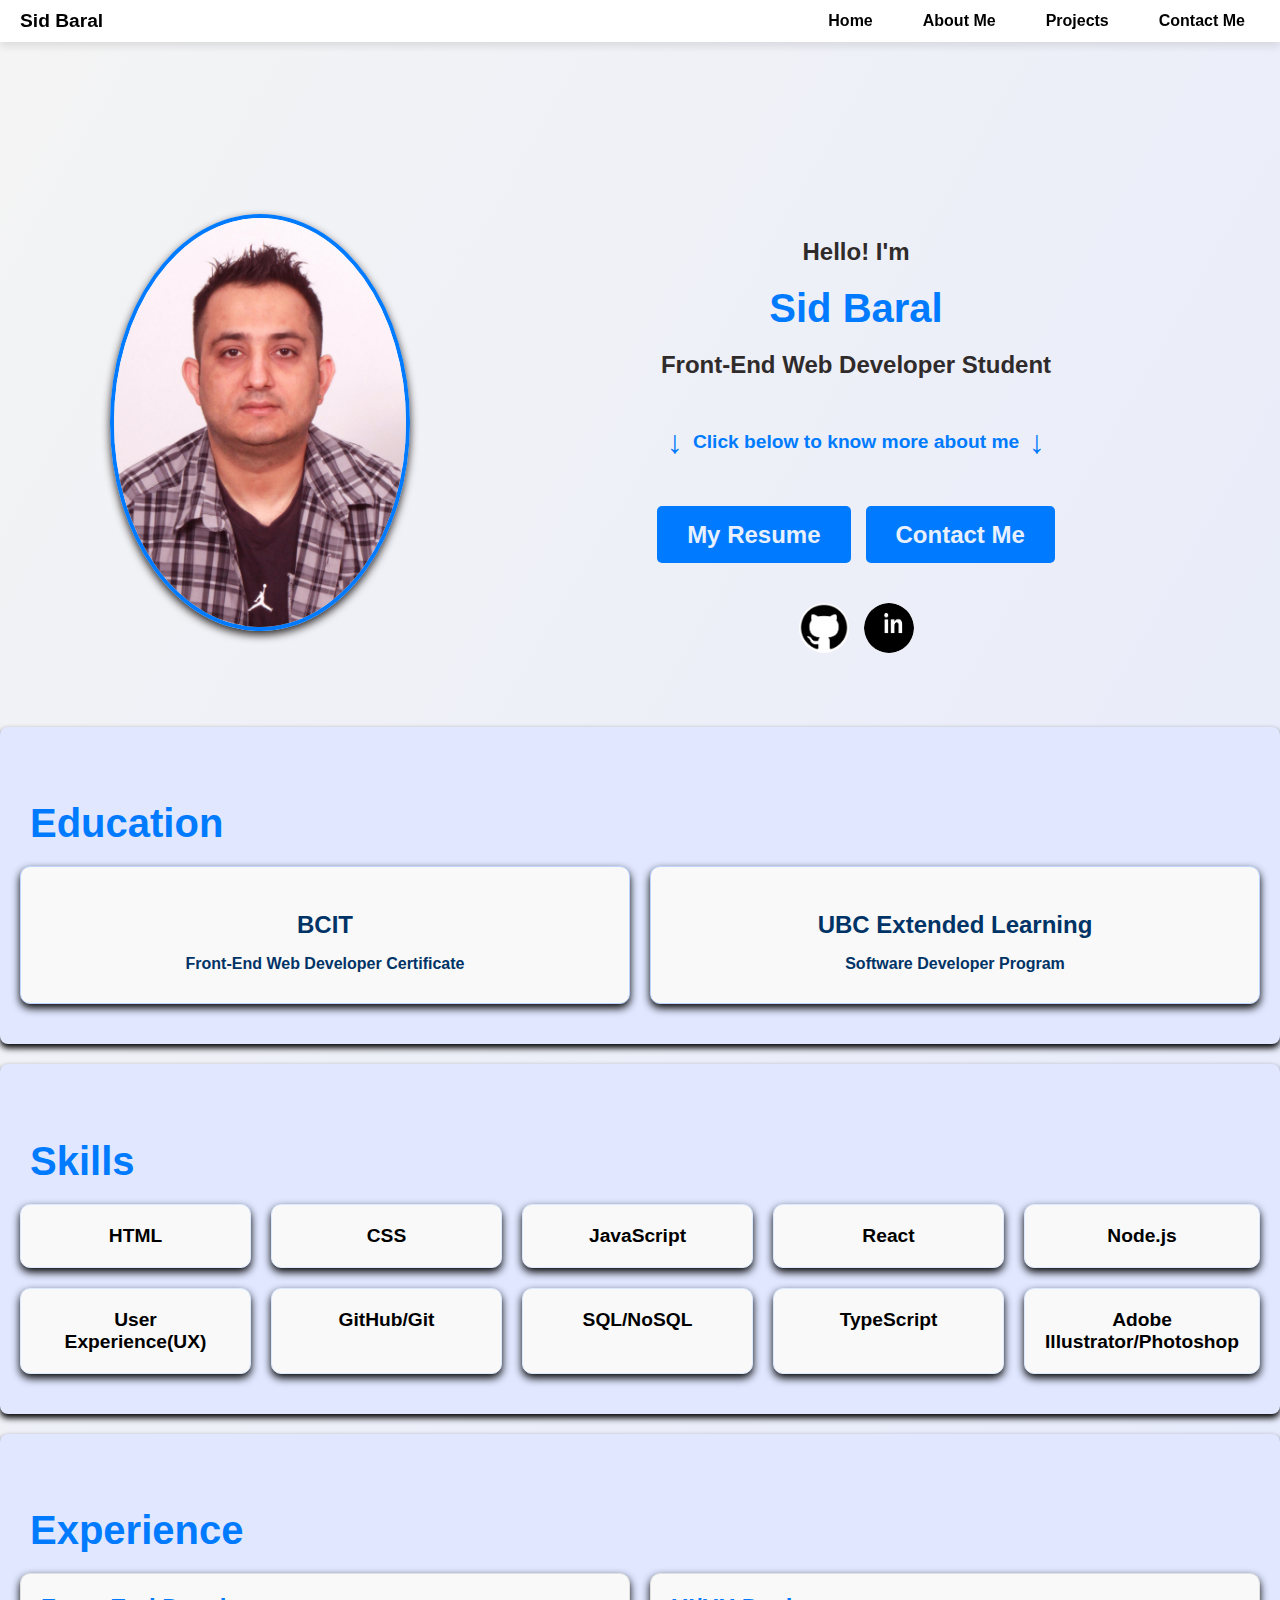
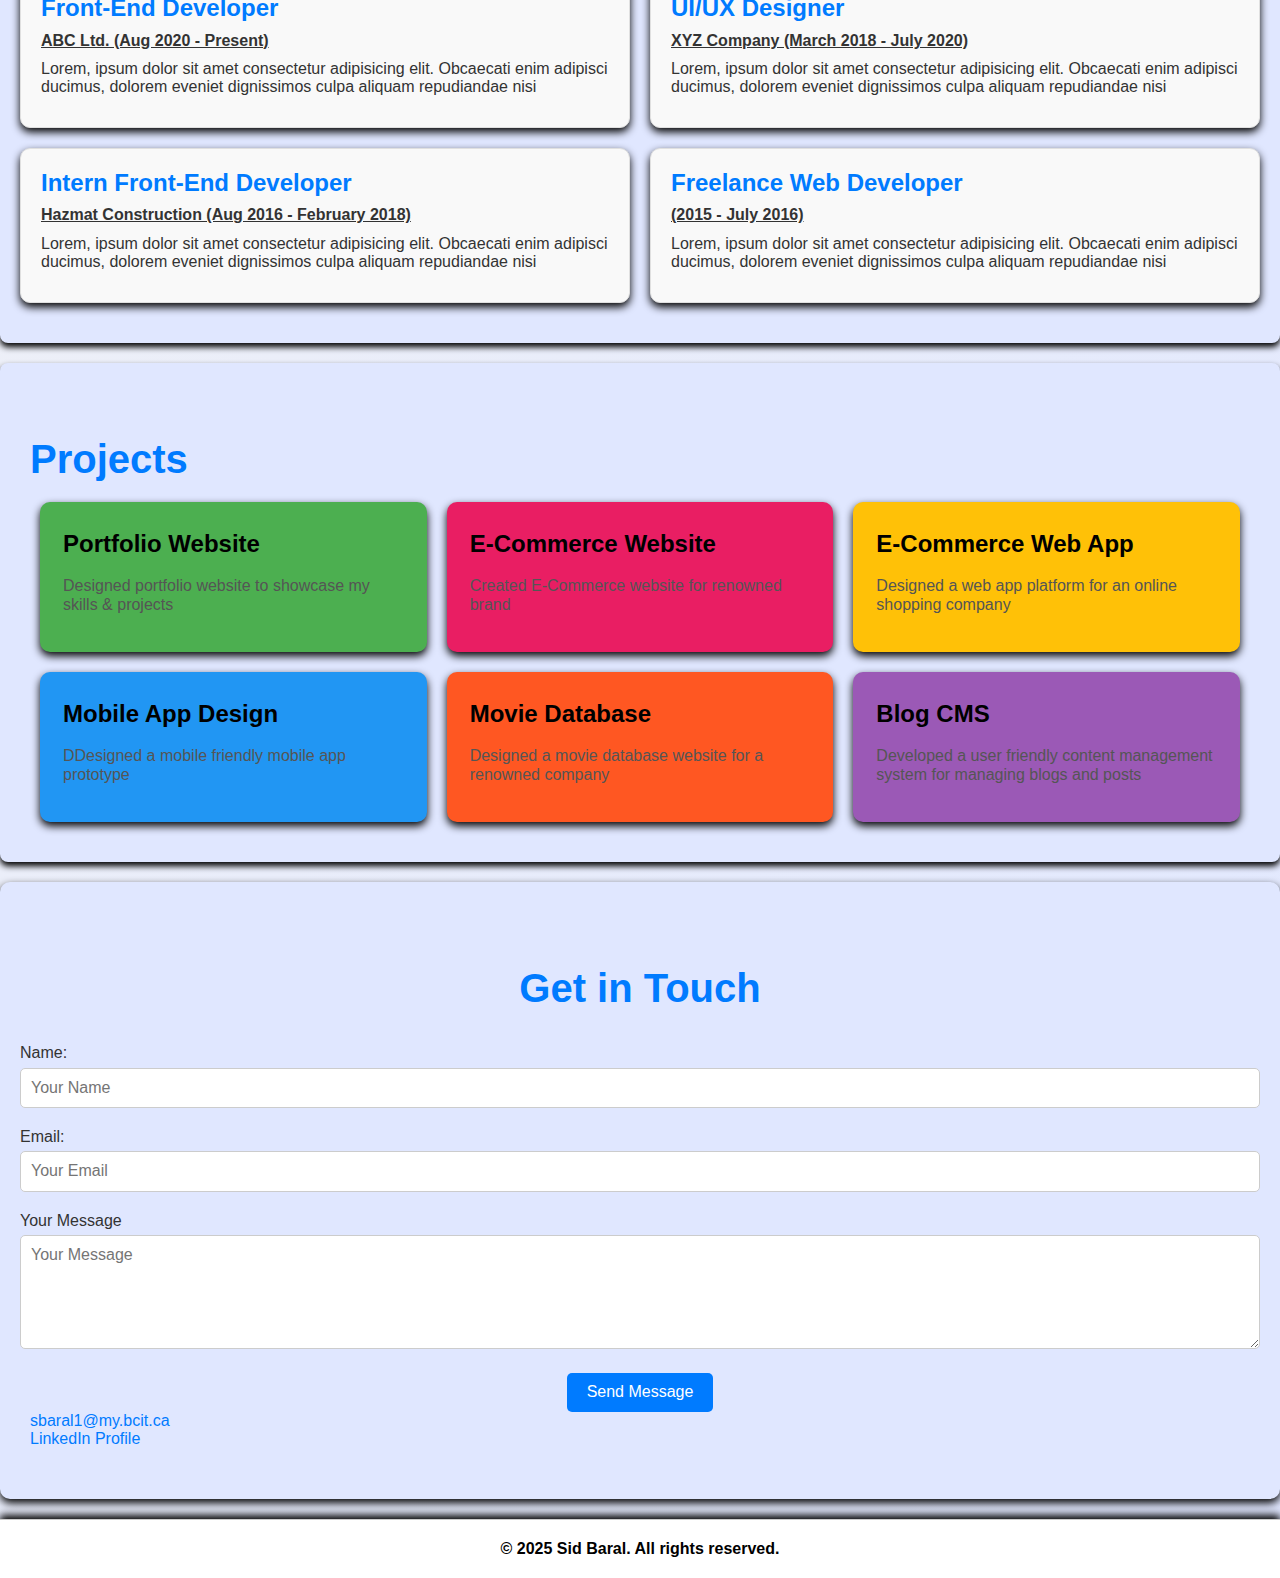
==== commit b1308114: "gave the final look to the page" ====
--- a/index.html
+++ b/index.html
@@ -95,56 +95,56 @@
             <div class="experience-grid">
                 <div>
                     <h3>Front-End Developer</h3>
-                    <p>ABC Ltd. (Aug 2020 - Present)</p>
+                    <p class="company-name">ABC Ltd. (Aug 2020 - Present)</p>
                     <p>Lorem, ipsum dolor sit amet consectetur adipisicing elit. Obcaecati enim adipisci ducimus, dolorem eveniet dignissimos culpa aliquam repudiandae nisi </p>
                 </div>
                 <div>
                     <h3>UI/UX Designer</h3>
-                    <p>XYZ Company (March 2018 - July 2020)</p>
+                    <p class="company-name">XYZ Company (March 2018 - July 2020)</p>
                     <p>Lorem, ipsum dolor sit amet consectetur adipisicing elit. Obcaecati enim adipisci ducimus, dolorem eveniet dignissimos culpa aliquam repudiandae nisi </p>
                 </div>
                 <div>
                     <h3>Intern Front-End Developer</h3>
-                    <p>(Aug 2016 - February 2018)</p>
+                    <p class="company-name">Hazmat Construction (Aug 2016 - February 2018)</p>
                     <p>Lorem, ipsum dolor sit amet consectetur adipisicing elit. Obcaecati enim adipisci ducimus, dolorem eveniet dignissimos culpa aliquam repudiandae nisi </p>
                 </div>
                 <div>
-                    <h3>Front-End Developer</h3>
-                    <p>HotSpot Ltd. (Aug 2015 - July 2016)</p>
+                    <h3>Freelance Web Developer</h3>
+                    <p class="company-name">(2015 - July 2016)</p>
                     <p>Lorem, ipsum dolor sit amet consectetur adipisicing elit. Obcaecati enim adipisci ducimus, dolorem eveniet dignissimos culpa aliquam repudiandae nisi </p>
                 </div>
             </div>    
         </section>
 
-        <Section id="projects" class="box">
+        <section id="projects" class="box">
             <h2><i class="fas fa-code"></i>Projects</h2>
             <div class="projects-completed">
-                <div class="project green">
+                <div class="project-fill green">
                     <h3>Portfolio Website</h3>
                     <p>Designed portfolio website to showcase my skills & projects</p>
                 </div>
-                <div class="project pink">
+                <div class="project-fill pink">
                     <h3>E-Commerce Website</h3>
                     <p>Created E-Commerce website for renowned brand</p>
                 </div>
-                <div class="project yellow">
+                <div class="project-fill yellow">
                     <h3>E-Commerce Web App</h3>
                     <p>Designed a web app platform for an online shopping company</p>
                 </div>
-                <div class="project blue">
+                <div class="project-fill blue">
                     <h3>Mobile App Design</h3>
                     <p>DDesigned a mobile friendly mobile app prototype</p>
                 </div>
-                <div class="project orange">
+                <div class="project-fill orange">
                     <h3>Movie Database</h3>
                     <p>Designed a movie database website for a renowned company</p>
                 </div>
-                <div class="project purple">
+                <div class="project-fill purple">
                     <h3>Blog CMS</h3>
                     <p>Developed a  user friendly content management system for managing blogs and posts </p>
                 </div>
             </div>
-        </Section>
+        </section>
 
        <section id="contact" class="contact-me">
             <h2>Get in Touch</h2>
--- a/styles/index.css
+++ b/styles/index.css
@@ -128,7 +128,6 @@
 }
 
 .image-box {
-    display: 100%;
     max-width: 300px;
     justify-content: center;
     align-items: center;
@@ -372,7 +371,7 @@
     transform: scale(1.05);
 }
 
-@media (min-width: 47.9) {
+@media (min-width: 47.9em) {
     #education {
         padding: 40px 20px;
         text-align: center;
@@ -525,6 +524,11 @@
         margin-bottom: 10px;
     }
 
+    .company-name {
+        font-weight: bold;
+        text-decoration: underline;
+    }
+
     .experience-grid p {
         font-size: 1rem;
         margin-bottom: 10px;
@@ -538,44 +542,197 @@
     grid-template-columns: 1fr;
     gap: 20px;
     margin-top: 20px;
-}
-
-.project {
+    padding: 0 20px;
+}
+
+.project-fill {
     display: flex;
     flex-direction: column;
     justify-content: center;
-    align-items: flex-start;
     padding: 20px;
     min-height: 150px;
-    color: #ffffff;
+    color: #333333;
     font-size: 1rem;
     border-radius: 10px;
-    box-shadow: 04p 8px #000000;
+    box-shadow: 0 4px 8px #000000;
     background-color: #ffffff;
     border: 3px solid transparent;
 }
 
-.project .green {border-color: #4caf50;}
-.project .pink {border-color: #e91e63;}
-.project .yellow {border-color: #ffc107;}
-.project .blue {border-color: #2196f3;}
-.project .orange {border-color: #ff5722 ;}
-.project .purple {border-color: #9b59b6;}
-
-.project:hover {
+.project-fill.green { background-color: #4caf50;}
+.project-fill.pink { background-color: #e91e63;}
+.project-fill.yellow { background-color: #ffc107;}
+.project-fill.blue { background-color: #2196f3;}
+.project-fill.orange { background-color: #ff5722 ;}
+.project-fill.purple { background-color: #9b59b6;}
+
+.project-fill:hover {
     transform: scale(1.05);
     box-shadow:  8px 16px #000000;
 }
 
-.project h3 {
+.project-fill h3 {
     margin: 0;
     font-size: 1.5rem;
     font-weight: bold;
     color: #000000;
 }
 
-.project p{
+.project-fill p{
     margin-top: 10px;
     font-size: 1rem;
     color: #555555;
-}+}
+
+@media (min-width: 47.9em) {
+    #projects {
+        padding: 40px 20px;
+        text-align: left;
+    }
+
+    #projects h2 {
+        font-size: 2.5rem;
+        margin-bottom: 20px;
+    }
+
+    .projects-completed {
+        display: grid;
+        grid-template-columns: repeat(3,1fr);
+        gap: 20px;
+    }
+
+    .project-fill {
+        padding: 20px;
+        border-radius: 10px;
+        box-shadow: 0 4px 8px #000000;
+    }
+
+    .project-fill .green { border-color: #4caf50;}
+    .project-fill .pink { border-color: #e91e63;}
+    .project-fill .yellow { border-color: #ffc107;}
+    .project-fill .blue { border-color: #2196f3;}
+    .project-fill .orange { border-color: #ff5722 ;}
+    .project-fill .purple { border-color: #9b59b6;}
+
+    .project-fill h3 {
+        font-size: 1.5rem;
+        margin-bottom: 10px;
+    }
+
+    .project-fill p {
+        font-size: 1rem;
+        margin-bottom: 10px;
+    }
+}
+
+/* Contact */
+
+.contact-me {
+    text-align: center;
+    padding: 30px 10px;
+    background-color: #e0e7ff;
+    border-radius: 10px;
+    box-shadow: 0 4px 8px #000000;
+    margin: 20px auto;
+    max-width: 100%;
+}
+
+.contact-me h2 {
+    font-size: 2.5rem;
+    color: #007bff;
+}
+
+.form-group {
+    margin-bottom: 20px;
+    text-align: left;
+    width: 100%;
+    box-sizing: border-box;
+}
+
+.form-group label {
+    display: block;
+    margin-bottom: 5px;
+    font-size: 1rem;
+    color: #333;
+}
+
+.form-group input,
+.form-group textarea {
+    width: 100%;
+    padding: 10px;
+    font-size: 1rem;
+    border:  1px solid #ccc;
+    border-radius: 5px;
+    box-sizing: border-box;
+}
+
+button[type="submit"] {
+    background-color: #007bff;
+    color: #ffffff;
+    padding: 10px 20px;
+    border: none;
+    border-radius: 5px;
+    font-size: 1rem;
+    cursor: pointer;
+}
+
+button[type="submit"] :hover {
+    background-color: #0056b3;
+    transform: scale(1.05);
+}
+
+.contact-links {
+    display: flex;
+    align-items: center;
+    flex-direction: column;
+    align-items: center;
+    gap: 10px;
+    margin: 20px 0;
+}
+
+.contact-item {
+    display: flex;
+    align-items: center;
+    gap: 10px;
+    font-size: 1rem;
+    color: #007bff;
+    text-decoration: none;
+}
+
+.contact-item i {
+    font-size: 1.5rem;
+}
+
+.contact-item:hover {
+    color: #0056b3;
+}
+
+@media (min-width: 47.9em) {
+    .contact-me {
+        padding: 50px 20px;
+    }
+
+    .contact-links {
+        flex-direction: row;
+        justify-content: center;
+    }
+}
+
+/* Footer */
+
+.footer {
+    background-color: #ffffff;
+    color: #000000;
+    text-align: center;
+    padding: 20px 10px;
+    width: 100%;
+    border-top: 1px solid #ccc;
+    box-shadow: 0 -4px 8px #000000;
+    box-sizing: border-box;
+}
+
+.footer p{
+    margin: 0;
+    font-size: 1rem;
+    font-weight: bold;
+}
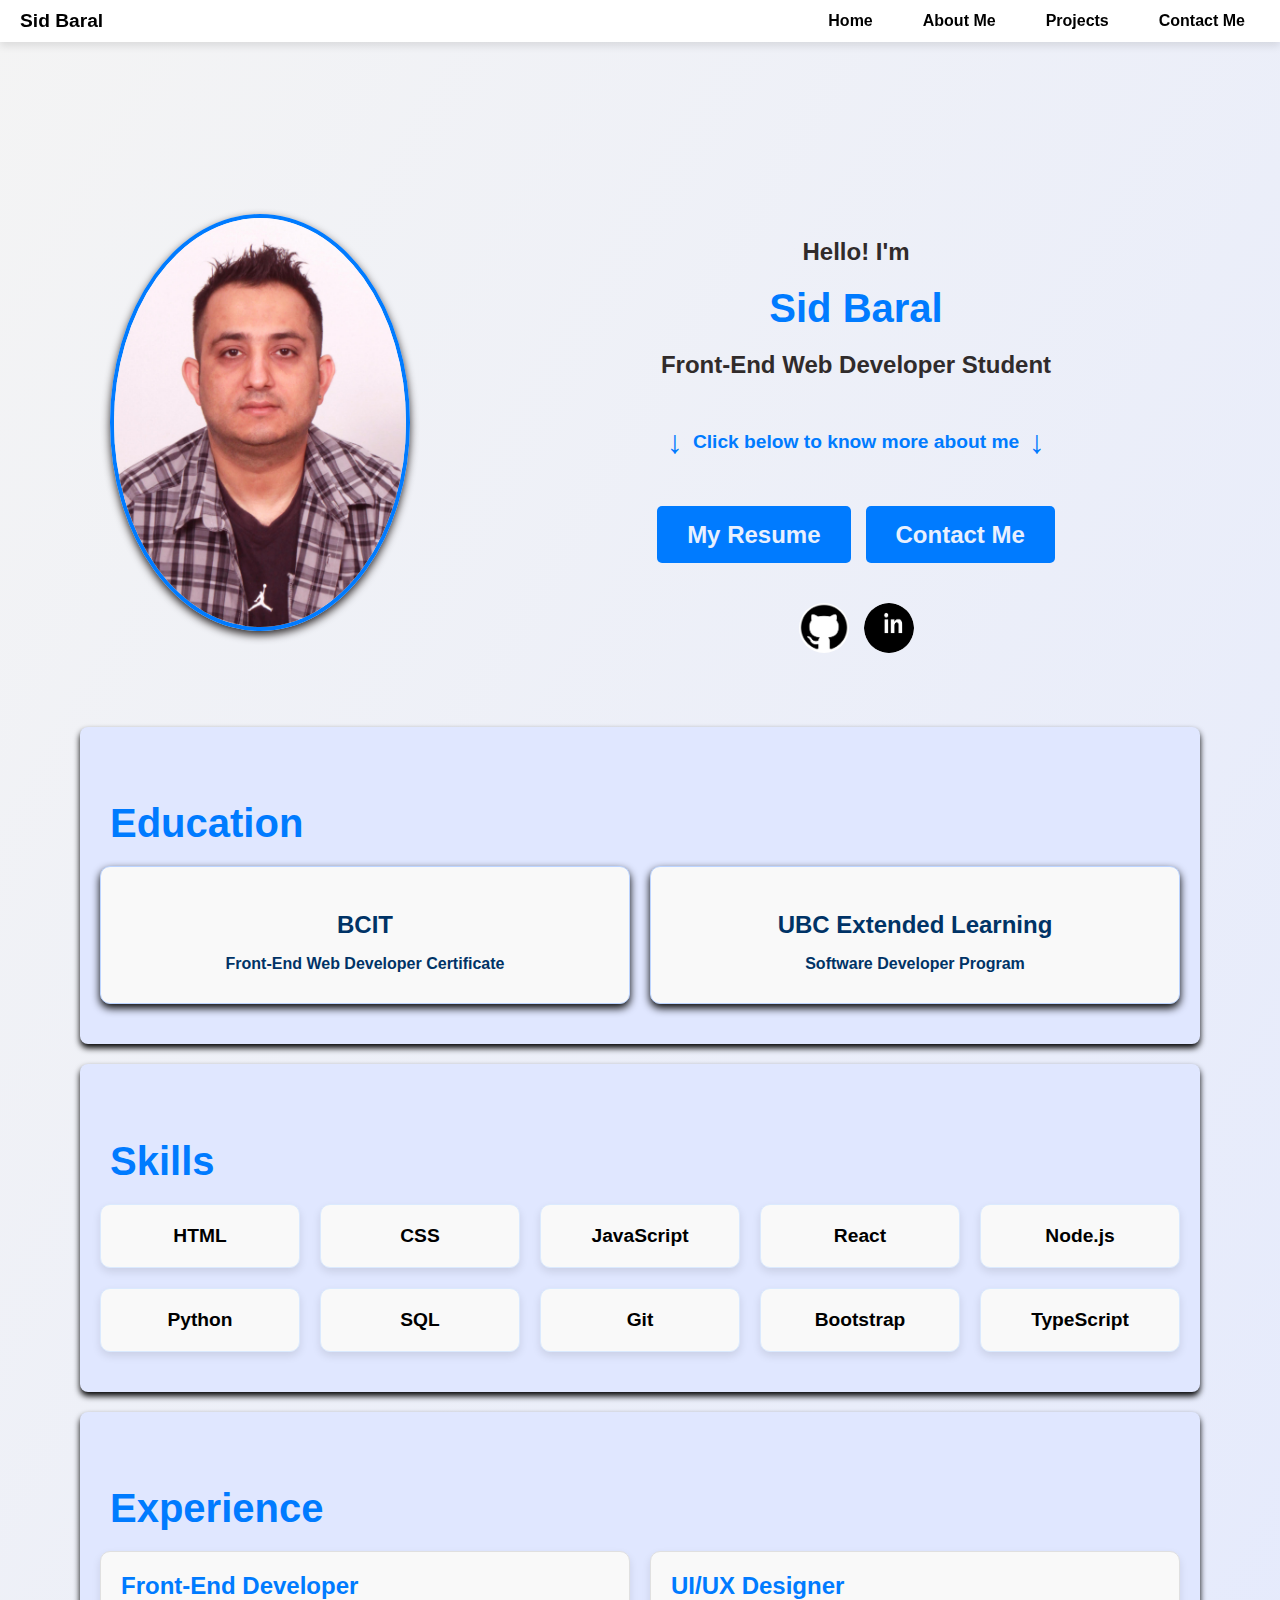
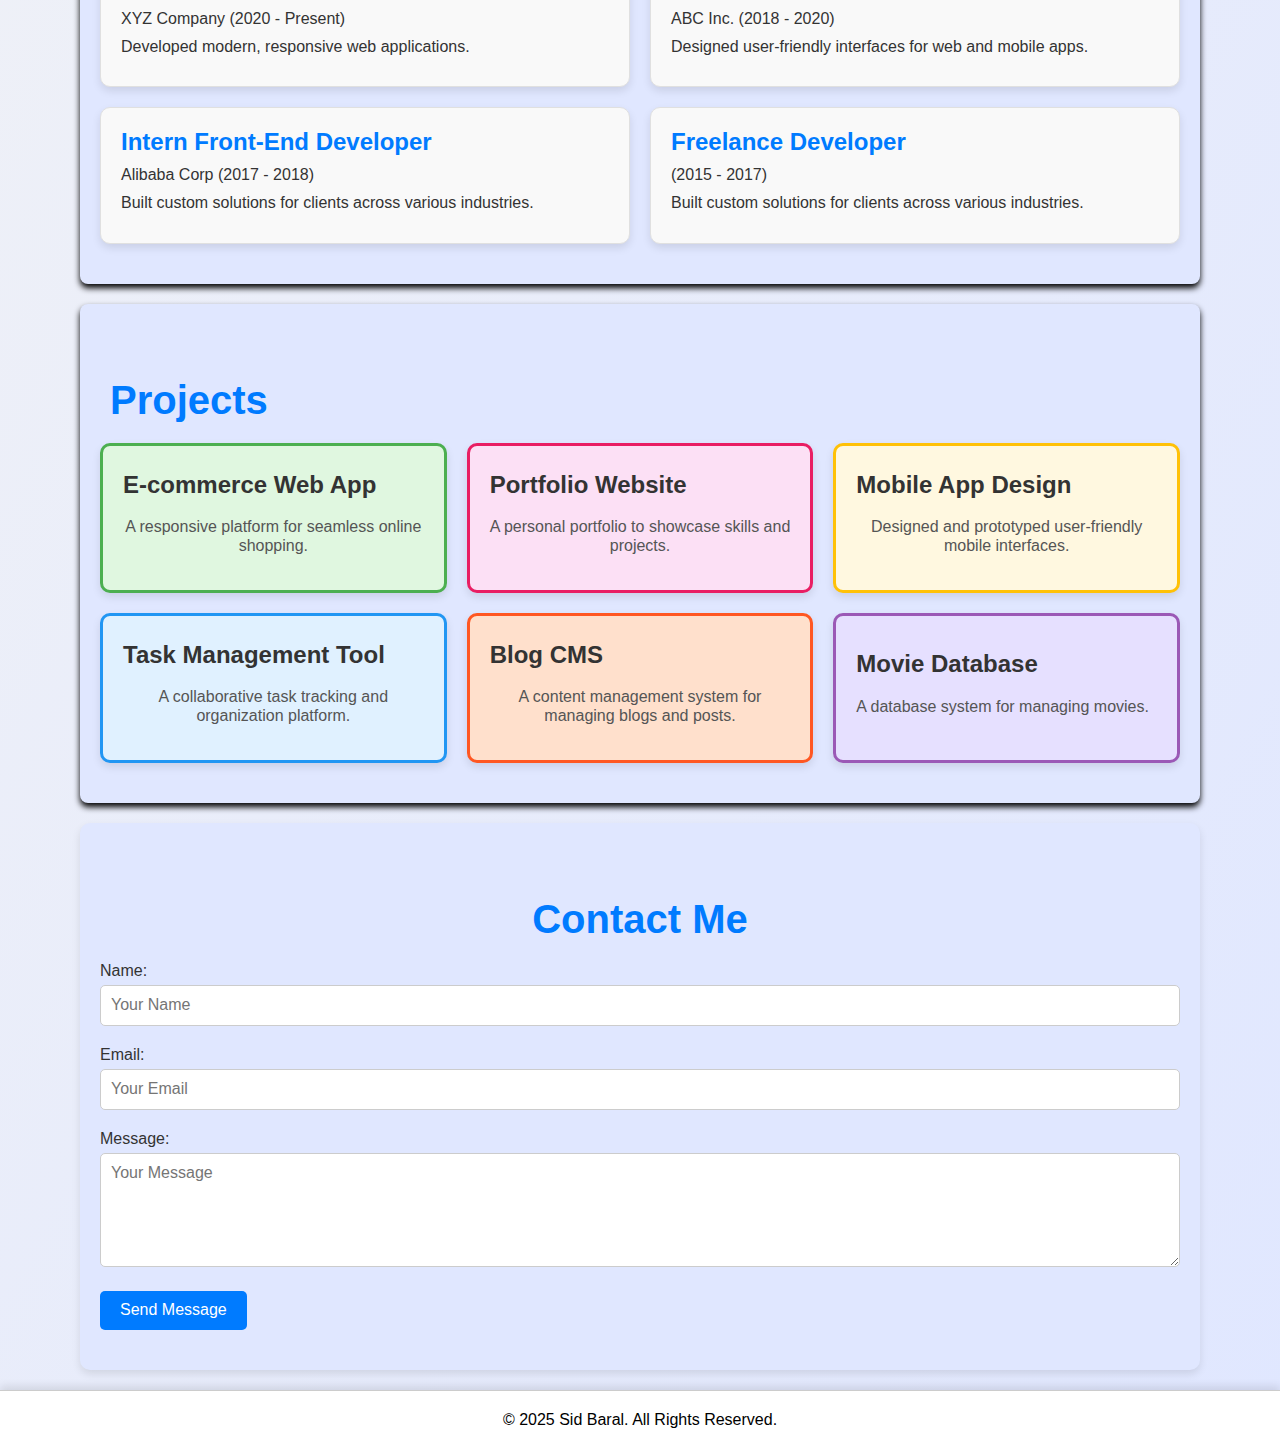
==== commit 9b2fd3c0: "completed" ====
--- a/index.html
+++ b/index.html
@@ -4,7 +4,7 @@
 <head>
     <meta charset="UTF-8">
     <meta name="viewport" content="width=device-width, initial-scale=1.0">
-    <title>Sid Baral -Landing Page</title>
+    <title>Sid Baral - Landing Page</title>
     <link rel="stylesheet" href="styles/normalize-fwd.css">
     <link rel="stylesheet" href="styles/index.css">
 </head>
@@ -29,164 +29,160 @@
                 </ul>
             </nav>
         </header>
+    </div>
 
-        <main>
-            <section id="about" class="landing">
-                <div class="image-box">
-                    <img src="images/me.jpg" alt="Sid Baral">
+    <main>
+        <section id="landing" class="landing">
+            <div class="image-box">
+                <img src="images/me.jpg" alt="Sid Baral">
+            </div>
+            <div class="text-container">
+                <h1>
+                    <span class="hello">Hello! I'm</span> <br>
+                    <span class="name">Sid Baral</span>
+                </h1>
+                <h2>Front-End Web Developer Student</h2>
+                <div class="flashing-text">
+                    <span class="arrow">&#8595;</span>
+                    Click below to know more about me
+                    <span class="arrow">&#8595;</span>
                 </div>
-                <div class="text-container">
-                    <h1>
-                        <span class="hello">Hello! I'm</span> <br>
-                        <span class="name">Sid Baral</span>
-                    </h1>
-                    <h2>Front-End Web Developer Student</h2>
-                    <div class="flashing-text">
-                        <span class="arrow">&#8595;</span>
-                        Click below to know more about me
-                        <span class="arrow">&#8595;</span>
-                    </div>
 
-                    <div class="buttons">
-                        <a href="resume/Sid Baral Resume.docx" class="button">My Resume</a>
-                        <a href="contact" class="button">Contact Me</a>
-                    </div>
-                    <div class="social-link">
-                        <a href="https://www.github.com/awizzymoon77" target="blank">
-                            <img src="images/github.png" alt="GitHub"></a>
-                        <a href="https://www.linkedin.com/in/sid-baral-b07127240/" target="blank">
-                            <img src="images/linkedin.png" alt="LinkedIn"></a>
-                    </div>
+                <div class="buttons">
+                    <a href="resume/sid-baral-resume.pdf" class="button">My Resume</a>
+                    <a href="#contact" class="button">Contact Me</a>
                 </div>
-            </section>
-        </main>
-
-        <section id="education" class="box">
-            <h2><i class="fas fa-graduation-cap"></i>Education</h2>
-            <div class="education-grid">
-                <div>
-                    <h3>BCIT</h3>
-                    <p>Front-End Web Developer Certificate </p>
-                </div>
-                <div>
-                    <h3>UBC Extended Learning</h3>
-                    <p>Software Developer Program</p>
-                </div>
-        </section>
-
-        <section id="skills" class="box">
-            <h2><i class= "fas fa-tools"></i>Skills</h2>
-            <div class="skills-grid">
-                <div>HTML</div>
-                <div>CSS</div>
-                <div>JavaScript</div>
-                <div>React</div>
-                <div>Node.js</div>
-                <div>User Experience(UX)</div>
-                <div>GitHub/Git</div>
-                <div>SQL/NoSQL</div>
-                <div>TypeScript</div>
-                <div>Adobe Illustrator/Photoshop</div>
-            </div>
-        </section>
-
-        <section id="experience" class="box">
-            <h2><i class= "fas fa-briefcase"></i>Experience</h2>
-            <div class="experience-grid">
-                <div>
-                    <h3>Front-End Developer</h3>
-                    <p class="company-name">ABC Ltd. (Aug 2020 - Present)</p>
-                    <p>Lorem, ipsum dolor sit amet consectetur adipisicing elit. Obcaecati enim adipisci ducimus, dolorem eveniet dignissimos culpa aliquam repudiandae nisi </p>
-                </div>
-                <div>
-                    <h3>UI/UX Designer</h3>
-                    <p class="company-name">XYZ Company (March 2018 - July 2020)</p>
-                    <p>Lorem, ipsum dolor sit amet consectetur adipisicing elit. Obcaecati enim adipisci ducimus, dolorem eveniet dignissimos culpa aliquam repudiandae nisi </p>
-                </div>
-                <div>
-                    <h3>Intern Front-End Developer</h3>
-                    <p class="company-name">Hazmat Construction (Aug 2016 - February 2018)</p>
-                    <p>Lorem, ipsum dolor sit amet consectetur adipisicing elit. Obcaecati enim adipisci ducimus, dolorem eveniet dignissimos culpa aliquam repudiandae nisi </p>
-                </div>
-                <div>
-                    <h3>Freelance Web Developer</h3>
-                    <p class="company-name">(2015 - July 2016)</p>
-                    <p>Lorem, ipsum dolor sit amet consectetur adipisicing elit. Obcaecati enim adipisci ducimus, dolorem eveniet dignissimos culpa aliquam repudiandae nisi </p>
-                </div>
-            </div>    
-        </section>
-
-        <section id="projects" class="box">
-            <h2><i class="fas fa-code"></i>Projects</h2>
-            <div class="projects-completed">
-                <div class="project-fill green">
-                    <h3>Portfolio Website</h3>
-                    <p>Designed portfolio website to showcase my skills & projects</p>
-                </div>
-                <div class="project-fill pink">
-                    <h3>E-Commerce Website</h3>
-                    <p>Created E-Commerce website for renowned brand</p>
-                </div>
-                <div class="project-fill yellow">
-                    <h3>E-Commerce Web App</h3>
-                    <p>Designed a web app platform for an online shopping company</p>
-                </div>
-                <div class="project-fill blue">
-                    <h3>Mobile App Design</h3>
-                    <p>DDesigned a mobile friendly mobile app prototype</p>
-                </div>
-                <div class="project-fill orange">
-                    <h3>Movie Database</h3>
-                    <p>Designed a movie database website for a renowned company</p>
-                </div>
-                <div class="project-fill purple">
-                    <h3>Blog CMS</h3>
-                    <p>Developed a  user friendly content management system for managing blogs and posts </p>
+                <div class="social-link">
+                    <a href="https://www.github.com/awizzymoon77" target="_blank">
+                        <img src="images/github.png" alt="GitHub"></a>
+                    <a href="https://www.linkedin.com/in/sid-baral-b07127240/" target="_blank">
+                        <img src="images/linkedin.png" alt="LinkedIn"></a>
                 </div>
             </div>
         </section>
+    </main>
 
-       <section id="contact" class="contact-me">
-            <h2>Get in Touch</h2>
-            <form method="post" action="/submit-form">
-                <div class="form-group">
-                    <label for="name">Name:</label>
-                    <input type="text" id= "name" Name="name" placeholder="Your Name" required>
-                </div>
-                <div class="form-group">
-                    <label for="email">Email:</label>
-                    <input type="email" id="email" name="email" placeholder="Your Email" required>
-                </div>
-                <div class="form-group">
-                    <label for="message">Your Message</label>
-                    <textarea name="message" id="message" rows="5" placeholder="Your Message" required></textarea>
-                </div>
-                <button type="submit">Send Message</button>
-            </form>
-            <div class="contant-links">
-                <a href="mailto:sbaral1@my.bcit.ca" class="contact-item">
-                    <i class="fas fa-envelop"></i> sbaral1@my.bcit.ca
-                </a>
-                <a href="https://www.linkedin.com/in/sid-baral-b07127240/" target="_blank" class="contact-item"> 
-                     <i class="fab fa-linkedin"></i> LinkedIn Profile
-                </a>
+
+    <section id="education" class="box">
+        <h2><i class="fas fa-graduation-cap"></i> Education</h2>
+        <div class="education-grid">
+            <div>
+                <h3>BCIT</h3>
+                <p>Front-End Web Developer Certificate </p>
             </div>
-       </section> 
-          
+            <div>
+                <h3>UBC Extended Learning</h3>
+                <p>Software Developer Program</p>
+            </div>
+        </div>
+    </section>
 
-        <footer class="footer">
-            <p>&copy; 2025 Sid Baral. All rights reserved.</p>
-        </footer>
-        <script>
-            function toggleMenu() {
-                const menu = document.getElementById('header-menu');
-                const expanded = menu.getAttribute('aria-expanded') === 'true' || false;
-                menu.setAttribute('aria-expanded', !expanded);
-                menu.classList.toggle('menu-visible');
-            }
+    <section id="skills" class="box">
+        <h2><i class="fas fa-tools"></i> Skills</h2>
+        <div class="skills-grid">
+            <div>HTML</div>
+            <div>CSS</div>
+            <div>JavaScript</div>
+            <div>React</div>
+            <div>Node.js</div>
+            <div>Python</div>
+            <div>SQL</div>
+            <div>Git</div>
+            <div>Bootstrap</div>
+            <div>TypeScript</div>
+        </div>
+    </section>
 
-            document.querySelector('.menu-toggle').addEventListener('click', toggleMenu);
-        </script>
+    <section id="experience" class="box">
+        <h2><i class="fas fa-briefcase"></i> Experience</h2>
+        <div class="experience-grid">
+            <div>
+                <h3>Front-End Developer</h3>
+                <p>XYZ Company (2020 - Present)</p>
+                <p>Developed modern, responsive web applications.</p>
+            </div>
+            <div>
+                <h3>UI/UX Designer</h3>
+                <p>ABC Inc. (2018 - 2020)</p>
+                <p>Designed user-friendly interfaces for web and mobile apps.</p>
+            </div>
+            <div>
+                <h3>Intern Front-End Developer</h3>
+                <p>Alibaba Corp (2017 - 2018)</p>
+                <p>Built custom solutions for clients across various industries.</p>
+            </div>
+            <div>
+                <h3>Freelance Developer</h3>
+                <p>(2015 - 2017)</p>
+                <p>Built custom solutions for clients across various industries.</p>
+            </div>
+        </div>
+    </section>
+
+
+    <section id="projects" class="box">
+        <h2><i class="fas fa-code"></i> Projects</h2>
+        <div class="projects-vertical">
+            <div class="project-strip green">
+                <h3>E-commerce Web App</h3>
+                <p>A responsive platform for seamless online shopping.</p>
+            </div>
+            <div class="project-strip pink">
+                <h3>Portfolio Website</h3>
+                <p>A personal portfolio to showcase skills and projects.</p>
+            </div>
+            <div class="project-strip yellow">
+                <h3>Mobile App Design</h3>
+                <p>Designed and prototyped user-friendly mobile interfaces.</p>
+            </div>
+            <div class="project-strip blue">
+                <h3>Task Management Tool</h3>
+                <p>A collaborative task tracking and organization platform.</p>
+            </div>
+            <div class="project-strip orange">
+                <h3>Blog CMS</h3>
+                <p>A content management system for managing blogs and posts.</p>
+            </div>
+            <div class="project-strip purple">
+                <h3>Movie Database</h3>
+                <p>A database system for managing movies.</p>
+            </div>
+        </div>
+    </section>
+
+    <section id="contact" class="contact-section">
+        <h2>Contact Me</h2>
+        <form>
+            <div class="form-group">
+                <label for="name">Name:</label>
+                <input type="text" id="name" name="name" placeholder="Your Name" required>
+            </div>
+            <div class="form-group">
+                <label for="email">Email:</label>
+                <input type="email" id="email" name="email" placeholder="Your Email" required>
+            </div>
+            <div class="form-group">
+                <label for="message">Message:</label>
+                <textarea id="message" name="message" rows="5" placeholder="Your Message" required></textarea>
+            </div>
+            <button type="submit">Send Message</button>
+        </form>
+    </section>
+
+    <footer class="footer">
+        <p>&copy; 2025 Sid Baral. All Rights Reserved.</p>
+    </footer>
+
+    <script>
+        function toggleMenu() {
+            const menu = document.getElementById('header-menu');
+            const expanded = menu.getAttribute('aria-expanded') === 'true' || false;
+            menu.setAttribute('aria-expanded', !expanded);
+            menu.classList.toggle('menu-visible');
+        }
+
+        document.querySelector('.menu-toggle').addEventListener('click', toggleMenu);
+    </script>
 </body>
 
 </html>--- a/styles/index.css
+++ b/styles/index.css
@@ -5,11 +5,10 @@
     background: linear-gradient(120deg, #f4f4f4, #e0e7ff);
     color: #333;
 }
-
 /* Header Styles */
 .site-header {
     display: flex;
-    justify-content: space-between;
+    justify-content: space-between; /* Ensure items are spread out */
     align-items: center;
     background-color: #ffffff;
     color: #000000;
@@ -32,8 +31,8 @@
     background: none;
     border: none;
     color: #000000;
-    margin: 0 auto;
-    
+    margin-left: auto; /* Push the button to the center */
+    margin-right: auto; /* Push the button to the center */
 }
 
 .nav-menu {
@@ -76,7 +75,6 @@
     display: block;
 }
 
-
 @media (min-width: 47.9em) {
     .menu-toggle {
         display: none;
@@ -89,7 +87,8 @@
         background-color: transparent;
         box-shadow: none;
         width: auto;
-        justify-content: flex-start;
+        justify-content: flex-end; /* Align menu to the right */
+        margin-left: auto; /* Push menu to the right */
     }
 
     .nav-menu ul {
@@ -347,9 +346,16 @@
     gap: 10px;
 }
 
+/* Education Section */
+#education{
+    font-size: 1.5rem;
+    text-align: center;
+    color: #007bff;
+    max-width: 70rem;
+}
 .education-grid {
     display: grid;
-    grid-template-columns: 1fr;
+    grid-template-columns: 1fr; 
     gap: 20px;
     text-align: center;
     margin-top: 15px;
@@ -371,58 +377,65 @@
     transform: scale(1.05);
 }
 
+/* Education Section for Desktop */
 @media (min-width: 47.9em) {
     #education {
         padding: 40px 20px;
         text-align: center;
+        color: #007bff;
     }
 
     #education h2 {
-        font-size: 2.5rem;
+        font-size: 2.5rem; 
         margin-bottom: 20px;
     }
 
     .education-grid {
         display: grid;
-        grid-template-columns: 1fr 1fr;
-        gap: 20px;
+        grid-template-columns: 1fr 1fr; 
+        gap: 20px; 
     }
 
     .education-grid div {
-        background-color: #f9f9f9;
+        background-color: #f9f9f9; 
         padding: 20px;
         border-radius: 10px;
         box-shadow: 0 4px 8px #000000;
     }
 
     .education-grid h3 {
-        font-size: 1.5rem;
+        font-size: 1.5rem; 
         margin-bottom: 10px;
     }
 
     .education-grid p {
-        font-size: 1rem;
+        font-size: 1rem; 
         margin-bottom: 10px;
     }
 }
 
-/*Skills */
+/* Skills Grid */
+#skills {
+    color: #007bff;
+    max-width: 70rem;
+    text-align: center;
+}
 .skills-grid {
     display: grid;
-    grid-template-columns: repeat(2, 1fr);
+    grid-template-columns: repeat(2, 1fr); 
     gap: 15px;
     text-align: center;
     margin-top: 15px;
 }
 
 .skills-grid div {
-    padding: 10px;
+    padding: 10px; 
     background: #f4f9ff;
     border: 1px solid #dbeafe;
     border-radius: 10px;
     font-size: 1rem;
     font-weight: bold;
-    color: #007bff;
+    color: #000000
 }
 
 .skills-grid div:hover {
@@ -431,42 +444,48 @@
     transform: scale(1.05);
 }
 
+/* Skills Section for Desktop */
 @media (min-width: 47.9em) {
     #skills {
         padding: 40px 20px;
-        text-align: left;
+        text-align: center
     }
 
     #skills h2 {
-        font-size: 2.5rem;
+        font-size: 2.5rem; 
         margin-bottom: 20px;
+        color: #007bff;
     }
 
     .skills-grid {
         display: grid;
-        grid-template-columns: repeat(5, 1fr);
-        gap: 20px;
+        grid-template-columns: repeat(5, 1fr); 
+        gap: 20px; 
     }
 
     .skills-grid div {
-        background-color: #f9f9f9;
+        background-color: #f9f9f9; /* Light background for skill items */
         padding: 20px;
         border-radius: 10px;
-        box-shadow: 0 4px 8px #000000;
+        box-shadow: 0 4px 8px rgba(0, 0, 0, 0.1);
         text-align: center;
-        font-size: 1.2rem;
+        font-size: 1.2rem; /* Adjust font size */
         font-weight: bold;
-        color: #000000;
-    }
-}
-
-/* Experience */
-
+    }
+}
+
+/* Experience Grid */
+
+#experience {
+    max-width: 70rem;
+    text-align: center;
+    color: #007bff;
+}
 .experience-grid {
     display: grid;
-    grid-template-columns: 1fr;
+    grid-template-columns: 1fr; /* Single column for mobile */
     gap: 15px;
-    text-align: left;
+    text-align: left; /* Left align text for readability */
     margin-top: 15px;
 }
 
@@ -475,178 +494,193 @@
     background: #f9f9f9;
     border: 1px solid #e0e0e0;
     border-radius: 10px;
-    box-shadow: 0 4px 8px #000000;
+    box-shadow: 0 4px 8px rgba(0, 0, 0, 0.1); /* Add shadow for depth */
+    animation: fadeIn 1s ease-in-out;
+}
+
+@keyframes fadeIn {
+    from { opacity: 0; transform: translateY(-20px); }
+    to { opacity: 1; transform: translateY(0); }
 }
 
 .experience-grid div:hover {
     transform: translateY(-5px);
-    background: #e0e7ff;
-}
-
+    background:#007bff
+}
+
+/* Experience Section Titles */
 .experience-grid h3 {
     margin: 0;
     font-size: 1.5rem;
-    color: #007bff;
-}
-
+    color: #007bff 
+}
+ 
 .experience-grid p {
     margin: 5px 0;
     font-size: 1rem;
     color: #333;
 }
 
+/* Experience Section for Desktop */
 @media (min-width: 47.9em) {
     #experience {
         padding: 40px 20px;
-        text-align: left;
-    }
+        text-align: center;
+        color: #007bff;
+        }
 
     #experience h2 {
-        font-size: 2.5rem;
+        font-size: 2.5rem; 
         margin-bottom: 20px;
     }
 
     .experience-grid {
         display: grid;
-        grid-template-columns: 1fr 1fr;
-        gap: 20px;
+        grid-template-columns: 1fr 1fr; 
+        gap: 20px; 
     }
 
     .experience-grid div {
-        background-color: #f9f9f9;
+        background-color: #f9f9f9; 
         padding: 20px;
         border-radius: 10px;
-        box-shadow: 0 4px 8px #000000;
+        box-shadow: 0 4px 8px rgba(0, 0, 0, 0.1);
     }
 
     .experience-grid h3 {
-        font-size: 1.5rem;
+        font-size: 1.5rem; 
         margin-bottom: 10px;
     }
 
-    .company-name {
-        font-weight: bold;
-        text-decoration: underline;
-    }
-
     .experience-grid p {
-        font-size: 1rem;
+        font-size: 1rem; 
         margin-bottom: 10px;
     }
 }
 
-/* Projects */
-
-.projects-completed {
+
+/* Projects Section  */
+#projects {
+    color: #007bff;
+    text-align: center;
+    max-width: 70rem;
+}
+
+.projects-vertical {
     display: grid;
-    grid-template-columns: 1fr;
+    grid-template-columns: 1fr; 
     gap: 20px;
     margin-top: 20px;
-    padding: 0 20px;
-}
-
-.project-fill {
+}
+
+.project-strip {
     display: flex;
     flex-direction: column;
     justify-content: center;
+    align-items: flex-start;
     padding: 20px;
-    min-height: 150px;
-    color: #333333;
+    min-height: 150px; 
+    color: white;
     font-size: 1rem;
     border-radius: 10px;
-    box-shadow: 0 4px 8px #000000;
-    background-color: #ffffff;
+    box-shadow: 0 4px 8px rgba(0, 0, 0, 0.1);
+    transition: transform 0.3s, box-shadow 0.3s;
+    animation: fadeIn 1s ease-in-out;
+}
+.project-strip {
+    background-color: #fff;
     border: 3px solid transparent;
 }
-
-.project-fill.green { background-color: #4caf50;}
-.project-fill.pink { background-color: #e91e63;}
-.project-fill.yellow { background-color: #ffc107;}
-.project-fill.blue { background-color: #2196f3;}
-.project-fill.orange { background-color: #ff5722 ;}
-.project-fill.purple { background-color: #9b59b6;}
-
-.project-fill:hover {
+.project-strip.green { border-color: #4caf50; }
+.project-strip.pink { border-color: #e91e63; }
+.project-strip.yellow { border-color: #ffc107; }
+.project-strip.blue { border-color: #2196f3; }
+.project-strip.orange { border-color: #ff5722; }
+.project-strip.purple { border-color: #9b59b6; }
+
+.project-strip:hover {
     transform: scale(1.05);
-    box-shadow:  8px 16px #000000;
-}
-
-.project-fill h3 {
+    box-shadow: 0 8px 16px rgba(0, 0, 0, 0.2);
+}
+
+.project-strip h3 {
     margin: 0;
     font-size: 1.5rem;
     font-weight: bold;
-    color: #000000;
-}
-
-.project-fill p{
+    color: #333; 
+}
+
+.project-strip p {
     margin-top: 10px;
     font-size: 1rem;
-    color: #555555;
-}
-
+    color: #555;
+}
+
+/* Projects Section for Desktop */
 @media (min-width: 47.9em) {
     #projects {
         padding: 40px 20px;
-        text-align: left;
+        text-align: center;
+        color: #007bff;
+        
     }
 
     #projects h2 {
-        font-size: 2.5rem;
+        font-size: 2.5rem; 
         margin-bottom: 20px;
     }
 
-    .projects-completed {
+    .projects-vertical {
         display: grid;
-        grid-template-columns: repeat(3,1fr);
-        gap: 20px;
-    }
-
-    .project-fill {
+        grid-template-columns: repeat(3, 1fr); 
+        gap: 20px ;
+    }
+
+    .project-strip {
         padding: 20px;
         border-radius: 10px;
-        box-shadow: 0 4px 8px #000000;
-    }
-
-    .project-fill .green { border-color: #4caf50;}
-    .project-fill .pink { border-color: #e91e63;}
-    .project-fill .yellow { border-color: #ffc107;}
-    .project-fill .blue { border-color: #2196f3;}
-    .project-fill .orange { border-color: #ff5722 ;}
-    .project-fill .purple { border-color: #9b59b6;}
-
-    .project-fill h3 {
-        font-size: 1.5rem;
+        box-shadow: 0 4px 8px rgba(0, 0, 0, 0.1);
+    }
+
+    .project-strip.green { background-color: #e0f7e0; }
+    .project-strip.pink { background-color: #fce0f5; }
+    .project-strip.yellow { background-color: #fff8e0; }
+    .project-strip.blue { background-color: #e0f1ff; }
+    .project-strip.orange { background-color: #ffe0cc; }
+    .project-strip.purple { background-color: #e6e0ff; }
+
+    .project-strip h3 {
+        font-size: 1.5rem; 
         margin-bottom: 10px;
     }
 
-    .project-fill p {
-        font-size: 1rem;
+    .project-strip p {
+        font-size: 1rem; 
         margin-bottom: 10px;
     }
 }
 
-/* Contact */
-
-.contact-me {
+
+
+/* Contact Section */
+.contact-section {
     text-align: center;
     padding: 30px 10px;
-    background-color: #e0e7ff;
+    background-color: #e0e7ff; 
     border-radius: 10px;
-    box-shadow: 0 4px 8px #000000;
+    box-shadow: 0 4px 8px rgba(0, 0, 0, 0.1);
     margin: 20px auto;
     max-width: 100%;
 }
 
-.contact-me h2 {
-    font-size: 2.5rem;
+.contact-section h2 {
+    font-size: 1.5rem;
     color: #007bff;
 }
 
 .form-group {
     margin-bottom: 20px;
     text-align: left;
-    width: 100%;
-    box-sizing: border-box;
 }
 
 .form-group label {
@@ -661,14 +695,14 @@
     width: 100%;
     padding: 10px;
     font-size: 1rem;
-    border:  1px solid #ccc;
+    border: 1px solid #ccc;
     border-radius: 5px;
     box-sizing: border-box;
 }
 
 button[type="submit"] {
     background-color: #007bff;
-    color: #ffffff;
+    color: white;
     padding: 10px 20px;
     border: none;
     border-radius: 5px;
@@ -676,14 +710,14 @@
     cursor: pointer;
 }
 
-button[type="submit"] :hover {
+button[type="submit"]:hover {
     background-color: #0056b3;
     transform: scale(1.05);
 }
 
+/* Contact Links */
 .contact-links {
     display: flex;
-    align-items: center;
     flex-direction: column;
     align-items: center;
     gap: 10px;
@@ -697,6 +731,7 @@
     font-size: 1rem;
     color: #007bff;
     text-decoration: none;
+    transition: color 0.3s;
 }
 
 .contact-item i {
@@ -707,32 +742,100 @@
     color: #0056b3;
 }
 
+/* Contact Section for Desktop */
 @media (min-width: 47.9em) {
-    .contact-me {
-        padding: 50px 20px;
-    }
-
+    .contact-section {
+        text-align: left;
+        padding: 40px 20px;
+        background-color: #e0e7ff; 
+        border-radius: 10px;
+        box-shadow: 0 4px 8px #0000001a;
+        margin: 20px auto;
+        max-width: 70rem;  
+    }
+
+    .contact-section h2 {
+        font-size: 2.5rem; 
+        margin-bottom: 20px;
+        color: #007bff;
+        text-align: center;
+    }
+
+    .form-group {
+        margin-bottom: 20px;
+    }
+
+    .form-group label {
+        font-size: 1rem;
+        color: #333;
+    }
+
+    .form-group input,
+    .form-group textarea {
+        width: 100%;
+        padding: 10px;
+        font-size: 1rem;
+        border: 1px solid #ccc;
+        border-radius: 5px;
+        box-sizing: border-box;
+    }
+
+    button[type="submit"] {
+        background-color: #007bff;
+        color: white;
+        padding: 10px 20px;
+        border: none;
+        border-radius: 5px;
+        font-size: 1rem;
+        cursor: pointer;
+        transition: background-color 0.3s, transform 0.3s;
+    }
+
+    button[type="submit"]:hover {
+        background-color: #0056b3;
+        transform: scale(1.05);
+    }
+    
     .contact-links {
-        flex-direction: row;
+        display: flex;
+        flex-direction: row; 
         justify-content: center;
-    }
-}
-
-/* Footer */
-
+        gap: 20px;
+        margin: 20px 0;
+    }
+
+    .contact-item {
+        display: flex;
+        align-items: center;
+        gap: 10px;
+        font-size: 1rem;
+        color: #007bff;
+        text-decoration: none;
+        transition: color 0.3s;
+    }
+
+    .contact-item i {
+        font-size: 1.5rem;
+    }
+
+    .contact-item:hover {
+        color: #0056b3;
+    }
+}
+
+/* Footer Styles */
 .footer {
     background-color: #ffffff;
     color: #000000;
     text-align: center;
     padding: 20px 10px;
     width: 100%;
-    border-top: 1px solid #ccc;
-    box-shadow: 0 -4px 8px #000000;
+    border-top: 1px solid #ccc; 
+    box-shadow: 0 -4px 8px #0000001a; 
     box-sizing: border-box;
 }
 
-.footer p{
+.footer p {
     margin: 0;
     font-size: 1rem;
-    font-weight: bold;
-}
+}